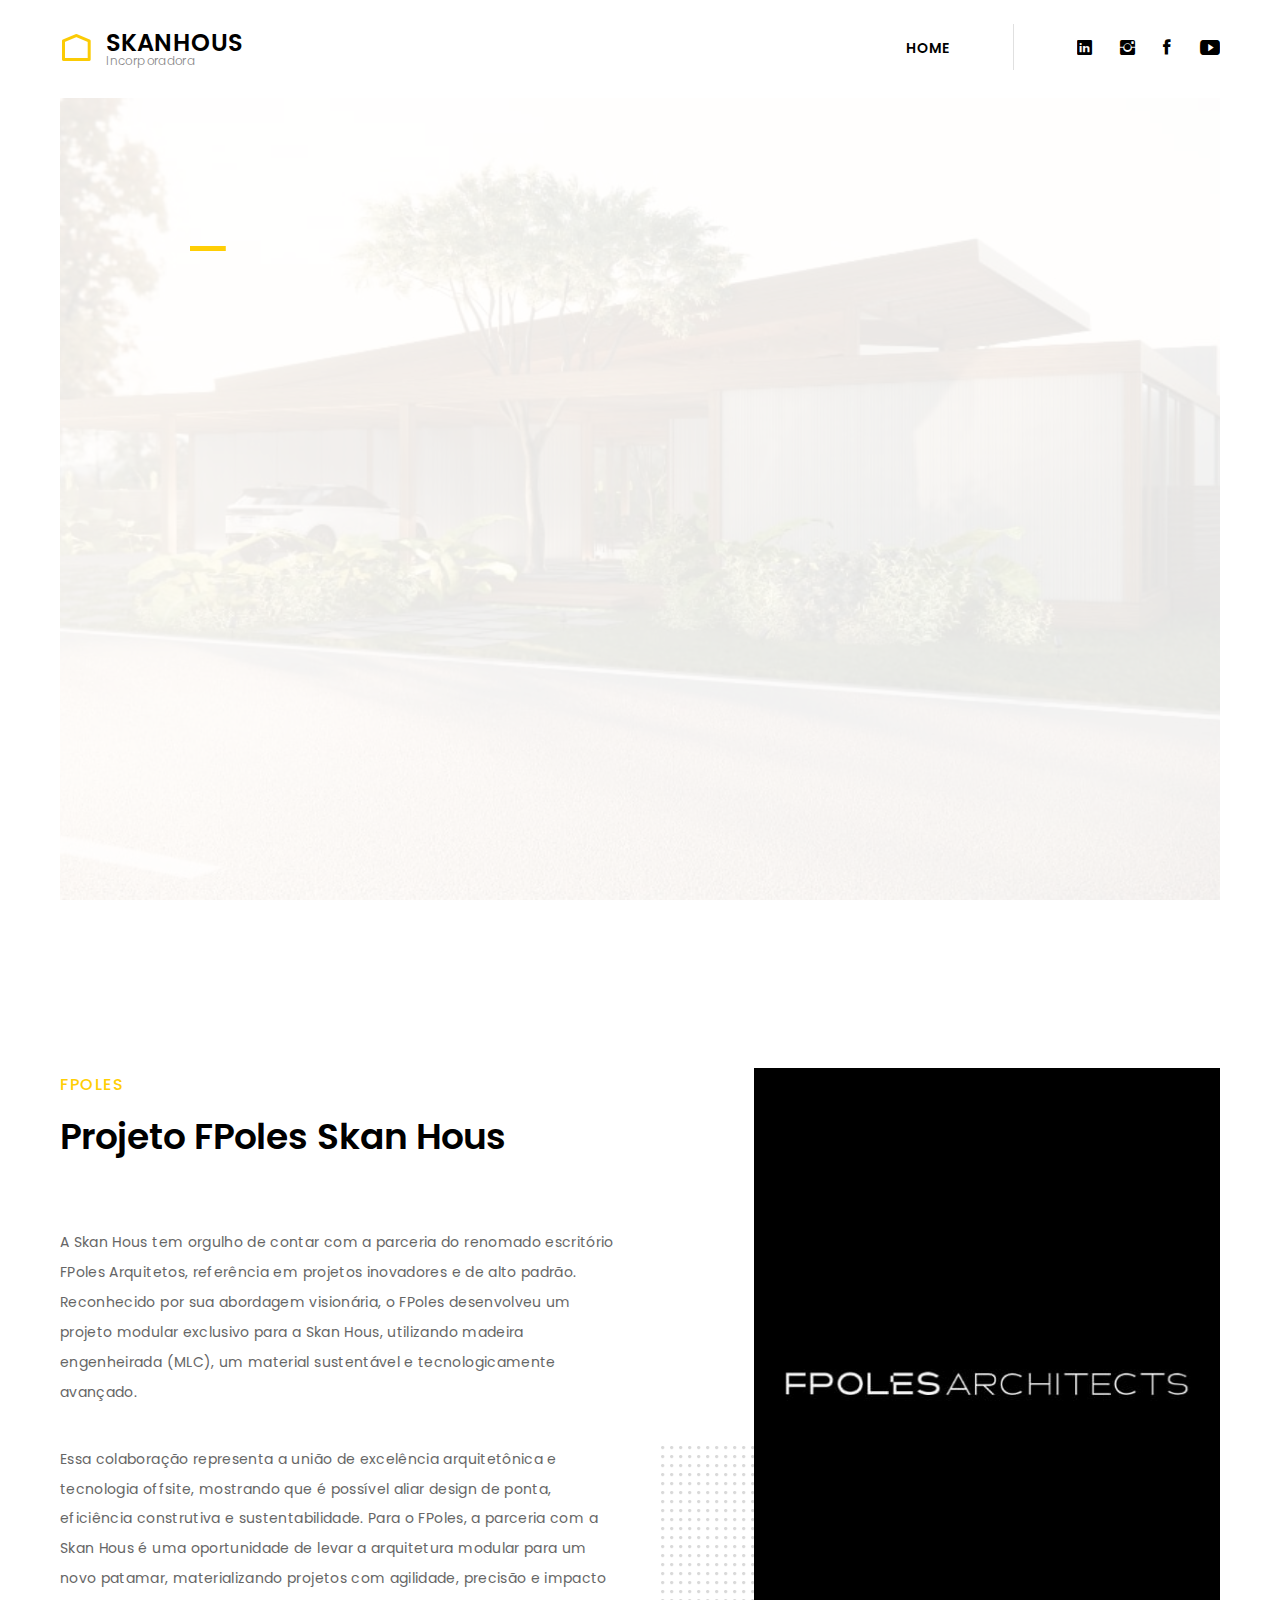
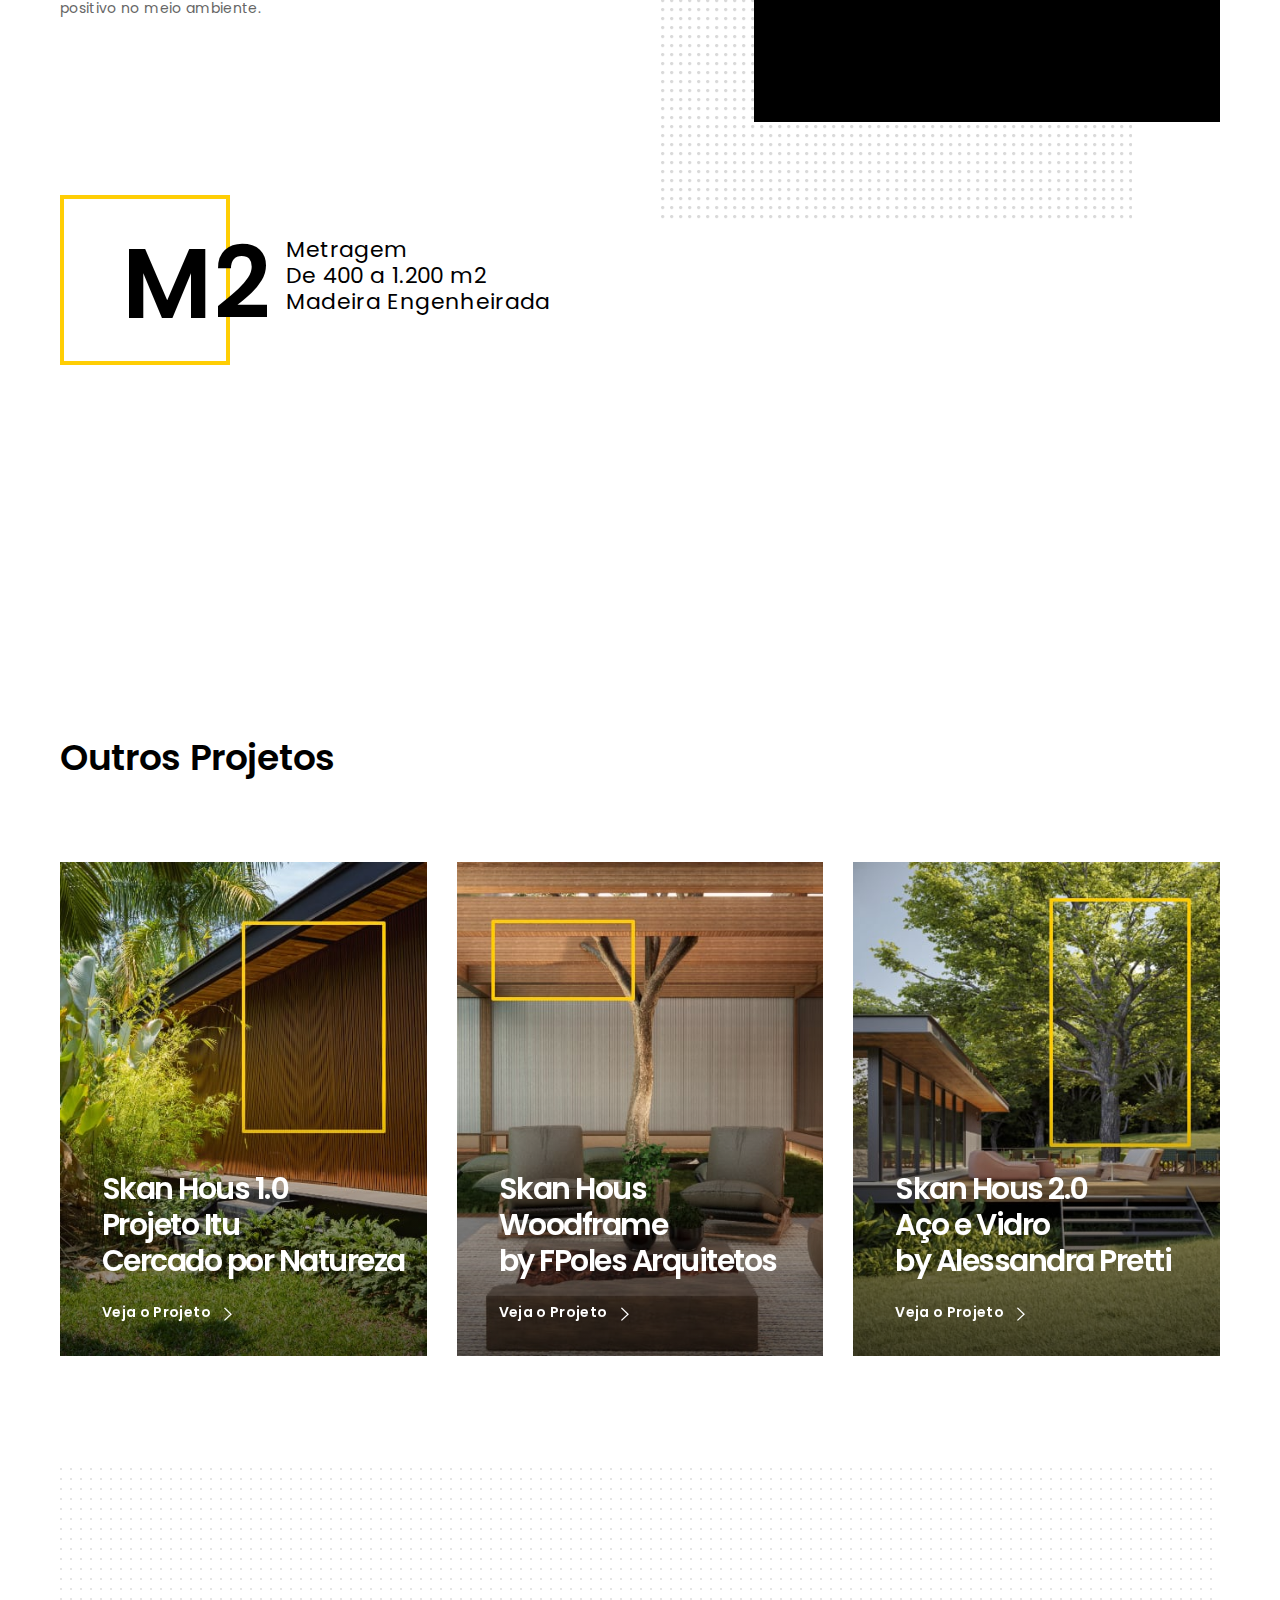
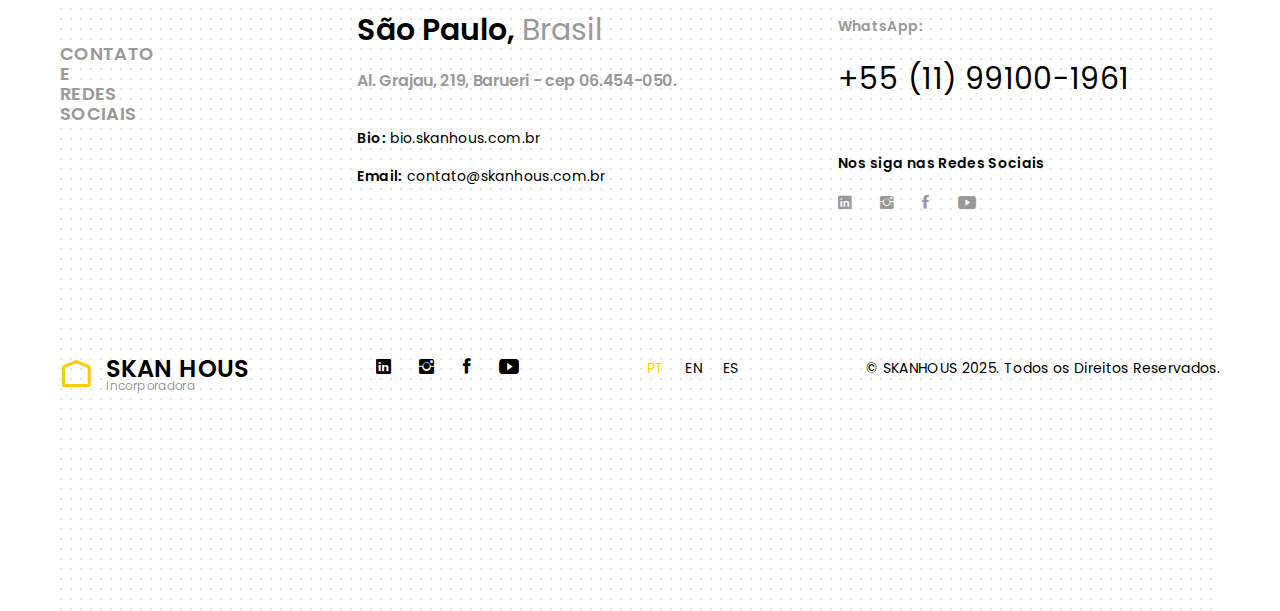
==== fpoles.html @ f3b1e641 "Update fpoles.html" ====
<!DOCTYPE HTML>
<html lang="en">
<head>

<!-- Google Tag Manager -->
<script>(function(w,d,s,l,i){w[l]=w[l]||[];w[l].push({'gtm.start':
new Date().getTime(),event:'gtm.js'});var f=d.getElementsByTagName(s)[0],
j=d.createElement(s),dl=l!='dataLayer'?'&l='+l:'';j.async=true;j.src=
'https://www.googletagmanager.com/gtm.js?id='+i+dl;f.parentNode.insertBefore(j,f);
})(window,document,'script','dataLayƒer','GTM-W44WM8T4');</script>
<!-- End Google Tag Manager -->
  
  <meta charset="utf-8">
  <meta name="viewport" content="width=device-width, initial-scale=1">
  <meta name="description" content="Skan Hous Incorporadora">
  <meta name="author" content="Paul">

  <!-- Favicons -->
  <link rel="shortcut icon" href="favicon.png">
  <link rel="apple-touch-icon" href="apple-touch-icon.png">
  <link rel="apple-touch-icon" sizes="72x72" href="apple-touch-icon-72x72.png">
  <link rel="apple-touch-icon" sizes="114x114" href="apple-touch-icon-114x114.png">

  <title>Skan Hous Incorporadora</title> 

  <!-- Fonts -->
  <link href="https://fonts.googleapis.com/css?family=Poppins:300,400,500,600,700" rel="stylesheet">

  <!-- Styles -->
  <link href="css/style.css" rel="stylesheet" media="screen">
</head>
<body>

  <!-- Google Tag Manager (noscript) -->
<noscript><iframe src="https://www.googletagmanager.com/ns.html?id=GTM-W44WM8T4"
height="0" width="0" style="display:none;visibility:hidden"></iframe></noscript>
<!-- End Google Tag Manager (noscript) -->

  <!-- Loader -->
  <div class="loader">
    <div class="spinner">
      <div class="double-bounce1"></div>
      <div class="double-bounce2"></div>
    </div>
  </div>

  <div class="wrapper boxed">

    <!-- Content CLick Capture-->
    <div class="click-capture"></div>

    <!-- Sidebar Menu-->
    <div class="menu"> 
      <span class="close-menu icon-cross right-boxed"></span>
      <div class="menu-lang right-boxed">
        <a href="" class="active">Pt</a>
        <a href="">En</a>
        <a href="">Es</a>
      </div>
      <nav class="nav mobile-menu">
        <ul class="menu-list right-boxed">
          <li>
            <a  href="https://skanhous.com.br/">Home</a>
          </li>
        </ul>
      </nav>
      <div class="menu-footer right-boxed">
        <div class="social-list">
        <a href="https://www.linkedin.com/company/skan-hous/" class="icon ion-social-linkedin"></a>
        <a href="https://www.instagram.com/skanhous" class="icon ion-social-instagram"></a>
        <a href="https://www.facebook.com/skanhous" class="icon ion-social-facebook"></a>
        <a href="https://www.youtube.com/@skanhous" class="icon ion-social-youtube"></a>
        </div>
        <div class="copy">© Skan Hous 2025. Todos os Direitos Reservados<br> Criado por Skan Hous</div>
      </div>
    </div>

    <!-- Navbar -->
    <header class="navbar boxed js-navbar">
      
      <!-- Brand -->
      <a class="brand" href="#">
        <img alt="" src="images/brand.png">
        <div class="brand-info">
          <div class="brand-name">SKANHOUS</div>
          <div class="brand-text">Incorporadora</div>
        </div>
      </a>

      <!-- Phone -->
      <address class="navbar-address visible-md visible-xl">
        WhatsApp: <a href="https://wa.me/5511991001961" class="text-dark" target="_blank">(11) 99100-1961</a>
      </address>

      <!-- Button -->
      <button type="button" class="navbar-toggle hidden-lg" data-toggle="collapse" data-target="#navbar-collapse" aria-expanded="false">
        <span class="icon-bar"></span>
        <span class="icon-bar"></span>
        <span class="icon-bar"></span>
      </button>

      <!-- Social -->
      <div class="social-list hidden-xs">
        <a href="https://www.linkedin.com/company/skan-hous/" class="icon ion-social-linkedin"></a>
        <a href="https://www.instagram.com/skanhous" class="icon ion-social-instagram"></a>
        <a href="https://www.facebook.com/skanhous" class="icon ion-social-facebook"></a>
        <a href="https://www.youtube.com/@skanhous" class="icon ion-social-youtube"></a>
      </div>

      <!-- Spacer -->
      <div class="navbar-spacer pull-right visible-lg"></div>

      <!-- Navigation -->
      <nav class="nav navigation visible-lg">
        <ul>
          <li>
            <a  href="https://skanhous.com.br/">Home</a>
          </li>
        </ul>
      </nav>
      
    </header>
    
    <!-- Main Jumbotron -->
    <main id="main" class="jumbotron">

      <!-- Start revolution slider -->
      <div class="rev_slider_wrapper">
        <div id="rev_slider" class="rev_slider tp-overflow-hidden fullscreenbanner">
          <ul>

            <!-- Slide 1 -->
            <li data-transition="fade" data-slotamount="7" data-masterspeed="800" data-fsmasterspeed="800">

              <!-- Main image-->
              <img src="images/projects/2.1-960x540.jpg" data-bgparallax="5"  alt="" data-bgposition="center 0" data-bgfit="cover" data-bgrepeat="no-repeat" class="rev-slidebg">

              <!-- Layer 1 -->
              <div class="tp-caption tp-shape tp-shapewrapper  tp-resizeme" 
                data-x="['left']" data-hoffset="['100']" 
                data-y="['middle','middle','middle','middle']" data-voffset="['-250']" 
                data-width="270"
                data-height="5"
                data-whitespace="nowrap"
                data-type="shape" 
                data-responsive_offset="on" 
                data-frames='[{"from":"x:[-100%];z:0;rX:0deg;rY:0;rZ:0;sX:1;sY:1;skX:0;skY:0;","mask":"x:0px;y:0px;","speed":1000,"to":"o:1;","delay":0,"ease":"Power3.easeInOut"},{"delay":"wait","speed":300,"to":"opacity:0;","ease":"nothing"}]'
                data-textAlign="['left','left','left','left']"
                data-paddingtop="[0,0,0,0]"
                data-paddingright="[0,0,0,0]"
                data-paddingbottom="[0,0,0,0]"
                data-paddingleft="[0,0,0,0]"
                style="background-color:#ffce04;"> </div>

              <!-- Layer 2 -->
              <div class="tp-caption tp-shape tp-shapewrapper  tp-resizeme" 
                data-x="['left']" data-hoffset="['370']" 
                data-y="['middle','middle','middle','middle']" data-voffset="['19']" 
                data-width="5"
                data-height="544"
                data-whitespace="nowrap"
                data-type="shape" 
                data-responsive_offset="on" 
                data-frames='[{"from":"y:[-100%];z:0;rX:0deg;rY:0;rZ:0;sX:1;sY:1;skX:0;skY:0;","mask":"x:0px;y:0px;","speed":1000,"to":"o:1;","delay":600,"ease":"Power3.easeInOut"},{"delay":"wait","speed":300,"to":"opacity:0;","ease":"nothing"}]'
                data-textAlign="['left','left','left','left']"
                data-paddingtop="[0,0,0,0]"
                data-paddingright="[0,0,0,0]"
                data-paddingbottom="[0,0,0,0]"
                data-paddingleft="[0,0,0,0]"
                style="background-color:#ffce04;"> </div>


              <!-- Layer 3 -->
              <div class="tp-caption tp-shape tp-shapewrapper  tp-resizeme" 
                data-x="['left']" data-hoffset="['100']" 
                data-y="['middle','middle','middle','middle']" data-voffset="['289']" 
                data-width="270"
                data-height="5"
                data-whitespace="nowrap"
                data-type="shape" 
                data-responsive_offset="on" 
                data-frames='[{"from":"x:[100%];z:0;rX:0deg;rY:0;rZ:0;sX:1;sY:1;skX:0;skY:0;","mask":"x:0px;y:0px;","speed":1000,"to":"o:1;","delay":1200,"ease":"Power3.easeInOut"},{"delay":"wait","speed":300,"to":"opacity:0;","ease":"nothing"}]'
                data-textAlign="['left','left','left','left']"
                data-paddingtop="[0,0,0,0]"
                data-paddingright="[0,0,0,0]"
                data-paddingbottom="[0,0,0,0]"
                data-paddingleft="[0,0,0,0]"

                style="background-color:#ffce04;"> </div>


              <!-- Layer 4 -->
              <div class="tp-caption tp-shape tp-shapewrapper  tp-resizeme" 
                data-x="['left']" data-hoffset="['100']" 
                data-y="['middle','middle','middle','middle']" data-voffset="['19']" 
                data-width="5"
                data-height="544"
                data-whitespace="nowrap"
                data-type="shape" 
                data-responsive_offset="on" 
                data-frames='[{"from":"y:[100%];z:0;rX:0deg;rY:0;rZ:0;sX:1;sY:1;skX:0;skY:0;","mask":"x:0px;y:0px;","speed":1000,"to":"o:1;","delay":1800,"ease":"Power3.easeInOut"},{"delay":"wait","speed":300,"to":"opacity:0;","ease":"nothing"}]'
                data-textAlign="['left','left','left','left']"
                data-paddingtop="[0,0,0,0]"
                data-paddingright="[0,0,0,0]"
                data-paddingbottom="[0,0,0,0]"
                data-paddingleft="[0,0,0,0]"
                style="background-color:#ffce04;"> </div>

              <!-- Layer 5 -->
              <div class="slider-title tp-caption tp-resizeme" 
                data-x="['left']" data-hoffset="['156']"  
                data-y="['middle','middle','middle','middle']" data-voffset="['-30']"
                data-textAlign="['left']"
                data-fontsize="['72', '63','57','50']"
                data-lineheight="['72','68', '62','54']"
                data-height="none"
                data-whitespace="nowrap"
                data-transform_idle="o:1;"
                data-transform_in="x:[-155%];z:0;rX:0deg;rY:0deg;rZ:0deg;sX:1;sY:1;skX:0;skY:0;s:2000;e:Power2.easeInOut;" 
                data-transform_out="y:[100%];s:1000;e:Power2.easeInOut;s:1000;e:Power2.easeInOut;" 
                data-mask_in="x:50px;y:0px;s:inherit;e:inherit;" 
                data-mask_out="x:inherit;y:inherit;s:inherit;e:inherit;" 
                data-start="500" 
                data-splitin="chars" 
                data-splitout="none" 
                data-responsive_offset="on" 
                data-elementdelay="0.05" style="font-weight:600; letter-spacing:-0.05em;">Skan Hous<br> Woodframe<br> by FPoles
              </div>

              <!-- Layer 6 -->
              <div class="slider-title tp-caption" 
                data-x="['left']" data-hoffset="['156']"  
                data-y="['middle','middle','middle','middle']" data-voffset="['-170']"
                data-textAlign="['left']"
                data-fontsize="['18']"
                data-lineheight="['20']"
                data-height="none"
                data-whitespace="nowrap"
                data-transform_idle="o:1;"
                data-transform_in="x:[155%];z:0;rX:0deg;rY:0deg;rZ:0deg;sX:1;sY:1;skX:0;skY:0;s:2000;e:Power2.easeInOut;" 
                data-transform_out="y:[100%];s:1000;e:Power2.easeInOut;s:1000;e:Power2.easeInOut;" 
                data-mask_in="x:50px;y:0px;s:inherit;e:inherit;" 
                data-mask_out="x:inherit;y:inherit;s:inherit;e:inherit;" 
                data-start="1000" 
                data-splitin="chars" 
                data-splitout="none" 
                data-responsive_offset="on" 
                data-elementdelay="0.05" style="font-weight:600; letter-spacing:0.1em; text-transform:uppercase;">Woodframe
              </div>

              <!-- Layer 7 -->
              <div class="slider-title tp-caption" 
                data-x="['left']" data-hoffset="['156']"  
                data-y="['middle','middle','middle','middle']" data-voffset="['230']"
                data-textAlign="['left']"
                data-fontsize="['18']"
                data-lineheight="['20']"
                data-height="none"
                data-whitespace="nowrap"
                data-transform_idle="o:1;"
                data-transform_in="x:[-105%];z:0;rX:0deg;rY:0deg;rZ:0deg;sX:1;sY:1;skX:0;skY:0;s:2000;e:Power2.easeInOut;" 
                data-transform_out="y:[100%];s:1000;e:Power2.easeInOut;s:1000;e:Power2.easeInOut;" 
                data-mask_in="x:50px;y:0px;s:inherit;e:inherit;" 
                data-mask_out="x:inherit;y:inherit;s:inherit;e:inherit;" 
                data-start="1500" 
                data-splitin="none" 
                data-splitout="none" 
                data-responsive_offset="on" 
                data-elementdelay="0.05" style="font-weight:600;">
              </div>
            </li>

            <!-- Slide 2 -->
            <li data-transition="fade" data-slotamount="7" data-masterspeed="90" data-fsmasterspeed="90">

              <!-- Main image-->
              <img src="images/projects/2.2-960x540.jpg"  data-bgparallax="5" alt="" data-bgposition="center 0" data-bgfit="cover" data-bgrepeat="no-repeat" class="rev-slidebg">

            <!-- Slide 3 -->
            <li data-transition="fade" data-slotamount="7" data-masterspeed="90" data-fsmasterspeed="90">

              <!-- Main image-->
              <img src="images/projects/2.3-960x540.jpg"  data-bgparallax="5" alt="" data-bgposition="center 0" data-bgfit="cover" data-bgrepeat="no-repeat" class="rev-slidebg">

            <!-- Slide 4 -->
            <li data-transition="fade" data-slotamount="7" data-masterspeed="90" data-fsmasterspeed="90">

              <!-- Main image-->
              <img src="images/projects/2.4-960x540.jpg"  data-bgparallax="5" alt="" data-bgposition="center 0" data-bgfit="cover" data-bgrepeat="no-repeat" class="rev-slidebg">

            <!-- Slide 5 -->
            <li data-transition="fade" data-slotamount="7" data-masterspeed="90" data-fsmasterspeed="90">

              <!-- Main image-->
              <img src="images/projects/2.5-960x540.jpg"  data-bgparallax="5" alt="" data-bgposition="center 0" data-bgfit="cover" data-bgrepeat="no-repeat" class="rev-slidebg">

            <!-- Slide 6 -->
            <li data-transition="fade" data-slotamount="7" data-masterspeed="90" data-fsmasterspeed="90">

              <!-- Main image-->
              <img src="images/projects/2.6-960x540.jpg"  data-bgparallax="5" alt="" data-bgposition="center 0" data-bgfit="cover" data-bgrepeat="no-repeat" class="rev-slidebg">
              
            </li>
          </ul>
        </div>
      </div>
    </main>

    <div class="content">   

      <!-- Section About -->
      <section id="about" class="section section-about">
        <div class="container">
          <div class="row">
            <div class="col-md-6">
              <strong class="section-subtitle">FPOLES</strong>
              <h2 class="section-title section-about-title">Projeto FPoles Skan Hous</h2>
              <p>A Skan Hous tem orgulho de contar com a parceria do renomado escritório FPoles Arquitetos, referência em projetos inovadores e de alto padrão. Reconhecido por sua abordagem visionária, o FPoles desenvolveu um projeto modular exclusivo para a Skan Hous, utilizando madeira engenheirada (MLC), um material sustentável e tecnologicamente avançado.</p>
               <p>Essa colaboração representa a união de excelência arquitetônica e tecnologia offsite, mostrando que é possível aliar design de ponta, eficiência construtiva e sustentabilidade. Para o FPoles, a parceria com a Skan Hous é uma oportunidade de levar a arquitetura modular para um novo patamar, materializando projetos com agilidade, precisão e impacto positivo no meio ambiente.</p>
              <div class="experience-box">
                <div class="experience-border"></div>
                <div class="experience-content">
                  <div class="experience-number">M2</div>
                  <div class="experience-info">Metragem<br>De 400 a 1.200 m2<br>Madeira Engenheirada</div>
                </div>
              </div>
            </div>
            <div class="col-md-5 col-md-offset-1">
              <div class="dots-image">
                <img alt="" class="about-img img-responsive" src="images/1.2-470x660.jpg">
                <div class="dots"></div>
              </div>
            </div>
          </div>
        </div>
      </section>

     <!-- Section Projects -->
      <section id="projects" class="section-projects section">
        <div class="container">
          <div class="row">
            <div class="col-lg-5">
               <h2 class="section-title">Outros Projetos</h2>
            </div>        
          </div>
        </div>
        <div class="project-carousel owl-carousel">

          <!-- Project Carousel Item 1 -->
          <a href="#project1" class="project-item item-shadow popup-with-zoom-anim building">
            <img alt="" class="img-responsive" src="images/projects/1-426x574.jpg">
            <div class="project-hover">
              <div class="project-hover-content">
                <h3 class="project-title">Skan Hous 1.0<br>Projeto Itu<br>Cercado por Natureza</h3>
                <p class="project-description">A Skan Hous Itu é o nosso modelo 1.0. Este projeto possui 350 m2 de alto padrão localizada em Itu no interior de São Paulo, foi constuida em um lote de 20.000 m2 cercada por uma natureza abundante. </p>
              </div>
            </div>
            <span class="link-arrow">Veja o Projeto <i class="icon ion-ios-arrow-right"></i></span>
          </a>
          
          <!-- Project Carousel Item 2 -->
          <a href="#project2" class="project-item item-shadow popup-with-zoom-anim building">
            <img alt="" class="img-responsive" src="images/projects/2-426x574.jpg">
            <div class="project-hover">
              <div class="project-hover-content">
                <h3 class="project-title">Skan Hous <br>Woodframe<br>by FPoles Arquitetos</h3>
                <p class="project-description">Criada pelo conceituado escritório FPoles e sua equipe com Madeira Engenheirada.</p>
              </div>
            </div>
            <span class="link-arrow">Veja o Projeto <i class="icon ion-ios-arrow-right"></i></span>
          </a>
          
          <!-- Project Carousel Item 3 -->
          <a href="#project3" class="project-item item-shadow popup-with-zoom-anim building">
            <img alt="" class="img-responsive" src="images/projects/3-426x574.jpg">
            <div class="project-hover">
              <div class="project-hover-content">
                <h3 class="project-title">Skan Hous 2.0 <br>Aço e Vidro <br>by Alessandra Pretti</h3>
                <p class="project-description">Após o sucesso da versão 1.0, o escritório Elevare da arquiteta Alessandra Pretti desenvolveu a versão 2.0. Os espaços foram otimizados e o Módulo Quartos ganhou espaços para deixar a família e seus convidados a vontade. </p>
              </div>
            </div>
            <span class="link-arrow">Veja o Projeto <i class="icon ion-ios-arrow-right"></i></span>
          </a>
        </div>
      </section>

      <!-- Section Contacts -->
      <section id="contacts">

        <div class="section bg-dots">
          <section>
            <div class="container">
              <div class="row">
                <div class="col-md-3">
                  <div class="section-info">
                    <div class="title-hr wow fadeInLeft"></div>
                    <div class="info-title">Contato e Redes Sociais</div>
                  </div>
                </div>
                <div class="col-md-9">
                  <div class="row-contact row">
                    <div class="col-contact col-lg-6">
                      <h3 class="contact-title contact-top">São Paulo, <span>Brasil</span></h3>
                      <p class="contact-address text-muted"><strong>Al. Grajau, 219, Barueri - cep 06.454-050.</strong></p>
<p class="contact-row">
  <strong class="text-dark">Bio:</strong> 
  <a href="https://bio.skanhous.com.br" style="color:black; text-decoration:none;" onmouseover="this.style.color='#ffc304';" onmouseout="this.style.color='black';">
    bio.skanhous.com.br
  </a>
</p>

<p class="contact-row">
  <strong class="text-dark">Email:</strong> 
  <a href="mailto:contato@skanhous.com.br" style="color:black; text-decoration:none;" onmouseover="this.style.color='#ffc304';" onmouseout="this.style.color='black';">
    contato@skanhous.com.br
  </a>
</p>

                    </div>
                    <div class="col-contact col-lg-6">
                      <p class="contact-top"><strong class="text-muted">WhatsApp:</strong></p>
                      <p class="phone-lg text-dark">
                        <a href="https://wa.me/5511991001961" class="text-dark" target="_blank">+55 (11) 99100-1961</a>
                      </p>   
                      <div class="text-muted"><strong class="text-dark">Nos siga nas Redes Sociais</strong><br>
                        <div class="contact-social social-list">
                        <a href="https://www.linkedin.com/company/skan-hous/" class="icon ion-social-linkedin"></a>
                        <a href="https://www.instagram.com/skanhous" class="icon ion-social-instagram"></a>
                        <a href="https://www.facebook.com/skanhous" class="icon ion-social-facebook"></a>
                        <a href="https://www.youtube.com/@skanhous" class="icon ion-social-youtube"></a>
                        </div>
                      </div>
                    </div>
                  </div>
                </div>
              </div>
            </div>
          </section>

    <!-- Footer -->
    <footer id="footer" class="footer section"> 
      <div class="footer-flex">
        <div class="flex-item">
          <a class="brand pull-left" href="#">
            <img alt="" src="images/brand.png">
            <div class="brand-info">
              <div class="brand-name">SKAN HOUS</div>
              <div class="brand-text">Incorporadora</div>
            </div>
          </a>
        </div>
        <div class="flex-item">
          <div class="social-list pull-sm-right">
        <a href="https://www.linkedin.com/company/skan-hous/" class="icon ion-social-linkedin"></a>
        <a href="https://www.instagram.com/skanhous" class="icon ion-social-instagram"></a>
        <a href="https://www.facebook.com/skanhous" class="icon ion-social-facebook"></a>
        <a href="https://www.youtube.com/@skanhous" class="icon ion-social-youtube"></a>
          </div>
        </div>
        <div class="flex-item">
          <ul class="lang-list">
            <li class="active"><a href="">PT</a></li>
            <li><a href="">EN</a></li>
            <li><a href="">ES</a></li>
          </ul> 
        </div>
        <div class="flex-item">
          <div class="inline-block pull-sm-right">© SKANHOUS 2025. Todos os Direitos Reservados.</div>
        </div>
      </div>
    </footer>
  </div>

  <!-- jQuery -->
  <script src="js/jquery.min.js"></script>
  <script src="js/bootstrap.min.js"></script>
  <script src="js/smoothscroll.js"></script>
  <script src="js/jquery.validate.min.js"></script>
  <script src="js/wow.min.js"></script>
  <script src="js/jquery.magnific-popup.min.js"></script>
  <script src="js/owl.carousel.min.js"></script>
  <script src="http://maps.google.com/maps/api/js?key=AIzaSyCwVuYiM-83l2IdjpT9uC0lg4jBm8-w4j8"></script> 
  <script src="js/gmap.js"></script>

  <!-- Slider revolution -->
  <script src="js/rev-slider/jquery.themepunch.tools.min.js"></script>
  <script src="js/rev-slider/jquery.themepunch.revolution.min.js"></script>

  <!-- Slider revolution 5x Extensions   -->
  <script src="js/rev-slider/revolution.extension.actions.min.js"></script>
  <script src="js/rev-slider/revolution.extension.carousel.min.js"></script>
  <script src="js/rev-slider/revolution.extension.kenburn.min.js"></script>
  <script src="js/rev-slider/revolution.extension.layeranimation.min.js"></script>
  <script src="js/rev-slider/revolution.extension.migration.min.js"></script>
  <script src="js/rev-slider/revolution.extension.navigation.min.js"></script>
  <script src="js/rev-slider/revolution.extension.parallax.min.js"></script>
  <script src="js/rev-slider/revolution.extension.slideanims.min.js"></script>
  <script src="js/rev-slider/revolution.extension.video.min.js"></script>

  <!-- Scripts -->
  <script src="js/rev-slider-init.js"></script>
  <script src="js/scripts.js"></script> 
</body>
</html>
---- css/style.css ----
/* ------------------------------------------------------------------------------

  Template Name: Bauhaus
  Description: Bauhaus - OnePage Architecture & Interior HTML Template
  Author: Murren
  Version: 1.0
  
  1.  Global

      1.1 General
      1.2 Typography
      1.3 Fields
      1.4 Buttons
      1.5 Icons
      1.6 Loader
      1.7 Helpers

  2.  Navbar 

      2.1 Navbar elements
      2.2 Navbar affix
      2.3 Sidebar Menu
      
  3.  Homepage

      3.1 Jumbotron
      3.2 Slider
      3.3 Section About
      3.4 Section Projects

          3.4.1 Projects Carousel

      3.5 Section Clients
      3.6 Section Partners
      3.7 Section Team
      3.8 Section Contacts
      3.9 Footer

  4.  Homepage v2

      4.1 Navbar
      4.2 Sections
      4.3 Section About
      4.4 Section Projects
      4.5 Section Partners
      4.6 Section Testimonials 
      4.7 Section Contacts

  5. Responsive styles

      5.1 Min width: 768px
      5.2 Min width 992px
      5.3 Min width 1200px 
      5.4 Min width 1550px 
      5.5 Min height 500px
      5.6 Min height 600px
      5.7 Min height 700px


      
/*-------------------------------------------------------------------------------
 1. Global
-------------------------------------------------------------------------------*/



/* 1.1 General */



@import url('bootstrap.css');
@import url('ionicons.min.css');
@import url('linearicons.css');
@import url('animate.css');
@import url('magnific-popup.css');
@import url('jquery.pagepiling.css');
@import url('owl.carousel.css');
@import url('settings.css');
@import url('layers.css');
@import url('navigation.css');


html{
  font-size: 12px;
  -webkit-font-smoothing: antialiased;
}

body{
  font-family: 'Poppins', sans-serif;
  font-size: 1rem;
  font-weight: 400;
  letter-spacing: 0.025em;
  line-height: 2.1428;
  color: #666666;
  -webkit-overflow-scrolling:touch;
}

.body-fullpage{
  overflow: hidden;
}


::-webkit-scrollbar{
  width: 6px;
  height: 6px;
}

::-webkit-scrollbar-thumb {
  cursor: pointer;
  background: #FFCE04;
  border-radius: 10px;
}

::selection{
  background-color:#FFCE04;
  color:#fff;
}

-webkit-::selection{
    background-color:#FFCE04;
    color:#fff;
}

::-moz-selection{
    background-color:#FFCE04;
    color:#fff;
}



/* 1.2 Typography */


h1,
.h1{ 
  font-size: 3.428rem;
  line-height: 1.2;
  font-weight: 600;
  color: #000;
  letter-spacing: -0.025em;
  margin:0.5em 0;
}

h2,
.h2{ 
  font-weight: 600;
  font-size: 2.571rem;
  line-height: 1.166;
  color: #000;
  letter-spacing: 0;
  margin:2.6rem 0;
}

h3,
.h3{
  font-weight: 600;
  font-size: 2.142rem;
  line-height: 1.2;
  letter-spacing: -0.05em;
  color: #000;
  margin:2.6rem 0;
}

h4,
.h4{
  font-weight: 600;
  font-size: 1.714rem;
  line-height: 1.25;
  letter-spacing: 0.025em;
  color: #000;
  margin:2.6rem 0;
}

h5,
.h5{
  font-weight: 600;
  font-size: 1.571rem;
  line-height: 1.1;
  letter-spacing:0;
  color: #000;
  margin:2.6rem 0;
}

h6,
.h6{
  font-weight: 600;
  font-size: 1.285rem;
  line-height: 1.3333;
  letter-spacing:0;
  color: #000;
  margin:2.6rem 0;
}

h1 a,
.h1 a,
h2 a,
.h2 a,
h3 a,
.h3 a,
h4 a,
.h4 a,
h5 a,
.h5 a,
h6 a,
.h6 a{
  color:inherit;
}

h1 a:hover,
.h1 a:hover,
h2 a:hover,
.h2 a:hover,
h3 a:hover,
.h3 a:hover,
h4 a:hover,
.h4 a:hover,
h5 a:hover,
.h5 a:hover,
h6 a:hover,
.h6 a:hover{
  text-decoration: none;
}


strong{
  font-weight: 600;
}

p,
blockquote{
  margin-bottom: 2.6rem;
}

a {
  color:#FFCE04;
  -webkit-transition: color .3s ease-out;
       -o-transition: color .3s ease-out;
          transition: color .3s ease-out;
}

a:hover,
a:focus {
  color:#FFCE04;
  outline: none;
}


a:focus{
  text-decoration: none;
}


/* 1.3 Fields */



input[type='text'],
input[type='address'],
input[type='url'],
input[type='password'],
input[type='email'],
input[type="search"],
input[type="tel"],
textarea{
  display: inline-block;
  width:100%;
  font-size: 1rem;
  border-radius: 0.75em;
  color: #3d3d3d;
  background-color:#fff;
  border:0;
  border: 1px solid #d1d1d1;
  border-radius: 0;
  padding:0.2rem 1rem 0;
  height:3.6em;
  -webkit-box-shadow:none;
          box-shadow:none;
      -webkit-appearance: none;
  -webkit-transition: all .15s;
       -o-transition: all .15s;
          transition: all .15s;
}

textarea{
  padding-top: 0.8rem;
  height: 15rem;
  resize:none;
  -webkit-transition: all .3s;
       -o-transition: all .3s;
          transition: all .3s;
}

input[type='text']:focus,
input[type='address']:focus,
input[type='url']:focus,
input[type='password']:focus,
input[type='email']:focus,
input[type="search"]:focus,
input[type="tel"]:focus,
textarea:focus{
  border-color: #FFCE04;
  outline: 0;
}

input.input-gray,
textarea.input-gray{
  background: #f6f6f6;
}


input.input-gray:focus,
textarea.input-gray:focus{
  background: #fff;
}

input::-moz-placeholder {
  color: #999999;
  opacity: 1;
}

input:-ms-input-placeholder {
  color: #999;
}

input::-webkit-input-placeholder {
  color: #999;
}

textarea::-moz-placeholder{
  color: #999;
  opacity: 1;
}

textarea:-ms-input-placeholder {
  color: #999;
}

textarea::-webkit-input-placeholder {
  color: #999;
}

.form-group{
  margin-bottom: 30px;
}

input.error{
  border-color: #FFCE04;
}

.mc-label,
label.error{
  font-size: 0.93em;
  font-weight: 400;
  margin: 0.7em 0 0 0;
  color: #747474;
}



/* 1.4 Buttons */



.btn{
  color:#fff;
  letter-spacing: 0.025em;
  font-size: 1rem;
  display: inline-block;
  border:0;
  border-radius: 0;
  padding: 1.1em 2.28em 1em;
  background-color: #000;
  text-decoration: none;
  -webkit-transition: all .3s ease-out!important;
          transition: all .3s ease-out!important;
}

.btn:hover,
.btn:focus{
  background-color:#FFCE04;
  color: #fff;
  -webkit-box-shadow:none;
  box-shadow: none;
  outline: none!important;
}

.btn-upper{
  font-weight: 600;
  text-transform: uppercase;
}

.btn-yellow{
  background: #FFCE04;
  color: #000;
}

.btn-yellow:hover,
.btn-yellow:focus{
  background: #000;
}



/* 1.5 Icons */



.icon{
  display: inline-block;
  font-size: 4.2rem;
}

.link-arrow{
  display: inline-block;
  color: #000;
  line-height: 1!important;
  font-weight: 600;
}

.link-arrow .icon{
  position: relative;
  top:0.1rem;
  margin-left: 0.7rem;
  font-size: 2.1em;
  vertical-align: middle;
  -webkit-transition: transform 0.3s;
  -o-transition: transform 0.3s;
  transition: transform 0.3s;
}

.link-arrow .ion-ios-arrow-right{
  font-size: 1.5em;
}

.link-arrow:hover{
  color: #FFCE04;
  text-decoration:none;
}

.link-arrow:hover .icon{
  -webkit-transform: translateX(0.5rem);
  -o-transform: translateX(0.5rem);
  transform: translateX(0.5rem);
}



/* 1.6 loader */



.loader{
  position: fixed;
  overflow: hidden;
  z-index: 100;
  left: 0;
  top: 0;
  width: 100%;
  height: 100%;
  background:#fff;
  color:#4b4b4b;
  text-align: center;
}

.spinner {
  position: absolute;
  top: 50%;
  left: 50%;
  width: 50px;
  height: 50px;
  -webkit-transform: translate(-50%, -50%);
  -moz-transform: translate(-50%, -50%);
  -ms-transform: translate(-50%, -50%);
  -o-transform: translate(-50%, -50%);
  transform: translate(-50%, -50%);
}

.double-bounce1, .double-bounce2 {
  width: 100%;
  height: 100%;
  border-radius: 50%;
  background-color: #FFCE04;
  opacity: 0.6;
  position: absolute;
  top: 0;
  left: 0;
  -webkit-animation: sk-bounce 2.0s infinite ease-in-out;
  animation: sk-bounce 2.0s infinite ease-in-out;
}

.double-bounce2 {
  -webkit-animation-delay: -1.0s;
  animation-delay: -1.0s;
}

@-webkit-keyframes sk-bounce {
  0%, 100% { -webkit-transform: scale(0.0) }
  50% { -webkit-transform: scale(1.0) }
}

@keyframes sk-bounce {
  0%, 100% { 
    transform: scale(0.0);
    -webkit-transform: scale(0.0);
  } 50% { 
    transform: scale(1.0);
    -webkit-transform: scale(1.0);
  }
}



/* 1.7 Helpers */



.text-dark{
  color: #000;
}

.text-muted{
  color: #999;
}

.text-white{
  color: #fff;
}

.text-primary{
  color: #FFCE04;
}

.pt-0{
  padding-top: 0!important;
}

.pb-0{
  padding-bottom:0!important;
}

.rel-1{
  position: relative;
  z-index: 1;
}

.overflow-hidden{
  overflow: hidden;
}

.visible-xl{
  display: none;
}



/*-------------------------------------------------------------------------------
  2. Navbar
-------------------------------------------------------------------------------*/



.navbar{ 
  position: absolute;
  z-index: 10;
  left:0;
  top:0;
  width:100%;
  padding-top: 2.7rem;
  height: 7rem;
  margin:0;
  border-radius: 0;
  border:0;
}

.navbar .brand{
  float: left;
  margin-top: -0.5rem;
  -webkit-transition: none;
  -o-transition: none;
  transition: none;
}



/* 2.1 Navbar elements */



.brand{
  line-height: 1.6;
  color: #000;
  display: inline-block;
}

a.brand:hover,
a.brand:focus{
  text-decoration: none;
  color: #000;
}

.brand img{
  display: inline-block;
  vertical-align: top;
  margin-right: 0.65rem;
  height: 2.356rem;
}

.brand-info{
  display: inline-block;
}

.brand-name{
  font-weight: 600;
  font-size: 1.714rem;
  line-height: 1;
}

.brand-text{
  color: #868686;
  font-size: 0.857rem;
  font-weight: 300;
  margin-top: -0.3rem; 
}

.navbar-toggle{
  display: block;
  margin:0;
  padding: 0;
  border-radius: 0;
  margin-left: 6.5rem;
}

.navbar-toggle .icon-bar{
  background-color: #000;
  -webkit-transition: all 0.3s ease;
  -o-transition: all 0.3s ease;
  transition: all 0.3s ease;
}

.navbar-toggle:hover .icon-bar{
  background-color:  #FFCE04;
}

.navbar .social-list{
  float: right;
}

.social-list{
  overflow:hidden;
}

.social-list a{
  float: left;
  font-size: 1.428rem;
  line-height: 1;
  color:#000;
  margin-left: 2rem;
}

.social-list a:first-child{
  margin-left: 0;
}

.social-list a:hover{
  color:#FFCE04;
  text-decoration: none;
}

.navbar-spacer{
  margin:-1rem 4.5rem 0;
  width: 1px;
  height: 3.3rem;
  background-color: #e0e0e0;
}

.navbar-address{
  float: left;
  margin-left: 4.5rem;
  font-weight: 600;
  text-transform: uppercase;
}

.navigation{
  float: right;
  margin-top: -0.3rem;
  font-size: 1rem;
  font-weight: 600;
  text-transform: uppercase;
}

.navigation ul{
  list-style: none;
}

.navigation ul li{
  float: left;
  margin-right: 2.6rem;
}

.navigation ul li:last-child{
  margin-right: 0;
}

.navigation ul li a{
  color: #000;
}

.navigation ul .active a,
.navigation ul li a:hover{
  color:#FFCE04;
  text-decoration: none;
}



/* 2.2 Navbar affix */



.navbar.affix{
  position: fixed;
  box-shadow: 0 0 65px rgba(0,0,0,0.07);
  background: #fff;
}



/* 2.3 Sidebar menu */



.click-capture{
  position: fixed;
  top: 0;
  left: 0;
  width: 100%;
  height: 100%;
  visibility: hidden;
  opacity: 0;
  z-index: 99;
  background: rgba(0,0,0,0.3);
  transition: opacity 0.5s;
}

.menu{
  position: fixed;
  top:0;
  bottom:0;
  right: 0;
  width: 100%;
  z-index: 100;
  background-color: #fff;
  -webkit-transform: translateX(100%);
  -ms-transform: translateX(100%);
  -o-transform: translateX(100%);
  transform: translateX(100%);
  -webkit-transition: all 0.6s ease;
  -o-transition: all 0.6s ease;
  transition: all 0.6s ease;
}

.close-menu{
  position: absolute;
  z-index: 2;
  top: 2.3rem;
  font-size: 2.1rem;
  line-height: 1;
  color: #000;
  cursor: pointer;
  -webkit-transition: all 0.3s ease;
  -o-transition: all 0.3s ease;
  transition: all 0.3s ease;
}

.close-menu:hover{
  color: #FFCE04;
}

.menu .menu-lang{
  font-size: 1.2rem;
  opacity: 0;
  position: absolute;
  opacity: 0;
  left: 15%;
  top:3rem;
  text-transform: uppercase;
  -webkit-transform: translateY(3rem);
  -ms-transform: translateY(3rem);
  -o-transform: translateY(3rem);
  transform: translateY(3rem);
  -webkit-transition: transform 0.5s 0.4s ease, opacity 0.5s 0.4s ease, color 0.3s ease;
  -o-transition:  transform 0.5s 0.4s ease, opacity 0.5s 0.4s ease, color 0.3s ease;
  transition: transform 0.5s 0.4s ease, opacity 0.5s 0.4s ease, color 0.3s ease;
}

.menu-lang a{
  display: inline-block;
  margin-left: 1.5rem;
  color: #999999;
}

.menu-lang a:first-child{
  margin-left: 0;
}

.menu-lang .active,
.menu-lang a:hover{
  color: #FFCE04;
  text-decoration: none;
}

.mobile-menu ul{
  opacity: 0;
  position: absolute;
  left: 0;
  top:9rem;
  bottom:10.5rem;
  padding-left: 15%;
  overflow-x:hidden;
  overflow-y:auto;
  -webkit-overflow-scrolling:touch;
  overflow-scrolling:touch;
  font-weight: 600;
  letter-spacing: -0.025rem;
  list-style: none;
  margin:0;
  -webkit-transform: translateY(3rem);
  -ms-transform: translateY(3rem);
  -o-transform: translateY(3rem);
  transform: translateY(3rem);
  -webkit-transition: transform 0.5s 0.6s ease, opacity 0.5s 0.6s ease;
  -o-transition: transform 0.5s 0.6s ease, opacity 0.5s 0.6s ease;
  transition: transform 0.5s 0.6s ease, opacity 0.5s 0.6s ease;
}

.mobile-menu ul li a{
  color: #999999;
}

.mobile-menu ul .active > a,
.mobile-menu ul .active,
.mobile-menu ul li a:hover{
  text-decoration: none;
  color: #000;
}

.mobile-menu ul > li{
  font-size: 1.65rem;
  line-height: 1;
}

.mobile-menu ul > li{
  margin-top: 2.6rem;
}

.mobile-menu ul > li:first-child{
  margin-top: 0;
}

.menu-footer{
  position: absolute;
  left: 15%;
  bottom: 4rem;
}

.menu-footer .social-list{
  opacity: 0;
  -webkit-transform: translateY(3rem);
  -ms-transform: translateY(3rem);
  -o-transform: translateY(3rem);
  transform: translateY(3rem);
  -webkit-transition: all 0.5s 0.7s ease;
  -o-transition: all 0.5s 0.7s ease;
  transition: all 0.5s 0.7s ease;
}

.menu-footer .social-list a{
  color: #b1b1b1;
  margin:0;
  margin-right:2.7rem;
}

.menu-footer .social-list a:last-child{
  margin-right: 0;
}

.menu-footer .social-list a:hover{
  color:#FFCE04;
}

.menu-footer .copy{
  opacity: 0;
  display: none;
  margin-top: 3.2rem;
  color: #000;
  line-height: 1.71rem;
  -webkit-transform: translateY(2rem);
  -ms-transform: translateY(2rem);
  -o-transform: translateY(2rem);
  transform: translateY(2rem);
  -webkit-transition: all 0.5s 0.9s ease;
  -o-transition: all 0.5s 0.9s ease;
  transition: all 0.5s 0.9s ease;
}

.menu-is-opened .click-capture{
  visibility: visible;
  opacity: 1;
}

.menu-is-opened .menu{
  -webkit-transform: translateX(0);
  -ms-transform: translateX(0);
  -o-transform: translateX(0);
  transform: translateX(0);
  box-shadow: 0 0 65px rgba(0,0,0,0.07);
}

.menu-is-opened .menu .menu-lang,
.menu-is-opened .menu-list,
.menu-is-opened .menu .menu-footer .social-list,
.menu-is-opened .menu .menu-footer .copy{
  -webkit-transform: translate(0);
  -ms-transform: translate(0);
  -o-transform: translate(0);
  transform: translate(0);
  opacity: 1;
}

.menu-is-closed .menu .menu-lang,
.menu-is-closed .menu .menu-list,
.menu-is-closed .menu .menu-footer .social-list,
.menu-is-closed .menu .menu-footer .copy{
  opacity: 0;
  -webkit-transition-delay: 0s;
  -o-transition-delay:0s;
  transition-delay: 0s;
}



/*-------------------------------------------------------------------------------
  3. Homepage
-------------------------------------------------------------------------------*/



.wrapper{
  padding-top:7rem;
  overflow-x:hidden;
}

.boxed{
  padding-left: 1.7rem;
  padding-right: 1.7rem;
}

.boxed .container,
.boxed .container-fluid{
  padding: 0;
  max-width: 100%;
}

.left-boxed{
  left: 1.7rem;
}

.right-boxed{
  right:1.7rem;
}

.section{
  padding:10.28rem 0;
}

.section-title{
  margin:0;
}

.section-title .link-arrow-2{
  margin-top:1.05rem;
}

.section-subtitle{
  display: inline-block;
  font-weight: 500;
  font-size: 1.142rem;
  letter-spacing: 0.1em;
  text-transform: uppercase;
  color: #FFCE04;
  margin-bottom: 1rem;
}



/* 3.1 Jumbotron */



.jumbotron{
  position: relative;
  overflow: hidden;
  padding:0;
  margin:0;
  color: #fff;
  background-color: #fff;
}


/* 3.2 Slider */



.rev_slider .link-arrow{
  color: #fff;
}

.rev_slider .link-arrow:hover{
  color:#FFCE04;
}

.rev_slider .link-arrow:hover .icon{
  -webkit-transform: none;
  -o-transform: none;
  transform: none;
}



/* 3.3 Section About */



.section-about-title{
  margin-bottom: 5rem;
}

.dots-image{
  display: inline-block;
  position: relative;
}

.dots-image img{
  display: block;
  position: relative;
  z-index: 1;
}

.dots-image .dots{
  position: absolute;
  left:-20%;
  bottom: -15%;
  width: 101%;
  height: 57.2%;
  background:url(../images/bg/dots.png) 0 0 repeat;
}

.experience-box{
  position: relative;
  white-space:nowrap;
  margin:6rem 0;
}

@media (min-width: 992px){
  .experience-box{
    margin-top: 6rem;
  }
}

@media (min-width: 1200px){
  .experience-box{
    margin-top: 12.2rem;
  }
}

.experience-border{
  display: inline-block;
  vertical-align: middle;
  width: 12.15rem;
  height: 12.15rem;
  border:0.357rem solid #FFCE04;
}

.experience-content{
  display: inline-block;
  vertical-align: middle;
  position: relative;
  left: -8rem;
  top:0.2rem;
}

.experience-number{
  display: inline-block;
  vertical-align: middle;
  font-size: 7.142rem;
  line-height: 1;
  font-weight: 600;
  color: #000;
}

.experience-info{
  display: inline-block;
  vertical-align: middle;
  margin:-1rem 0 0 0.8rem;
  font-size: 1.57rem;
  line-height: 1.181;
  color: #000;
}

.bg-dots{
  background:url(../images/bg/dots2.png) 0 0 repeat;
}

.section-info{
  color: #999999;
  line-height: 1.111;
  font-size: 1.28rem;
  text-transform: uppercase;
  font-weight: 600;
  margin-bottom: 4rem;
}

.title-hr{
  width: 7rem;
  max-width: 100%;
  height: 0.28rem;
  background: #FFCE04;
}

.section-info .title-hr{
  margin:0 0 2rem;
}

.info-title{
  width: 1px;
}

.row-services{
  margin:-4rem -2.5rem 0 -2.5rem;
}

.col-service{
  color:#333;
  margin-top: 4rem;
  padding:0 2.5rem;
}

.col-service h4{
  margin-top: 3.3rem;
}

.col-service p{
  margin-bottom: 0;
}


/* 3.4 Section Projects */



.section-projects{
  padding-bottom: 8rem;
}

.filter-content{
  position: relative;
  overflow: hidden;
}

.filter{
  list-style: none;
  font-size: 1.142rem;
  font-weight: 600;
  color: #000;
  padding-left: 0;
  margin:0;
}

.filter li{
  margin:0.6rem 2.6rem 0 0 ;
  display: inline-block;
}

.filter li:last-child{
  margin-right: 0;
}

.filter li a{
  color: inherit;
}

.filter li a:hover,
.filter .active a{
  color: #FFCE04;
  text-decoration: none;
}

.section-projects .filter-content{
  margin:2rem 0 0 0;
}

.section-projects .filter{
  margin: 0;
}

.section-projects .view-projects{
  margin:0.85rem 0 0 0;
}

.view-projects{
  display: inline-block;
  font-style: italic;
  color: #999999;
}

.view-projects:hover{
  text-decoration: none;
  color: #FFCE04;
}



/* 3.4.1 Projects Carousel */



.project-carousel{
  margin-top: 5.92rem;
}

.owl-nav{
  position: absolute;
  top:50%;
  -webkit-transform: translateY(-50%);
  -ms-transform: translateY(-50%);
  -o-transform: translateY(-50%);
  transform: translateY(-50%);
}

.owl-nav .disabled{
  color: #bcbcbc;
}

.owl-prev,
.owl-next{
  display: inline-block;
  font-size: 2.8rem;
  line-height: 1;
  -webkit-transition: all 0.5s;
  -o-transition: all 0.5s;
  transition: all 0.5s;
}

.owl-prev:before{
  font-family:"Ionicons";
  content: "\f3d2";
}

.owl-next:before{
  font-family:"Ionicons";
  content: "\f3d3";
}

.owl-prev:hover,
.owl-next:hover{
  color: #FFCE04;
}

.owl-dots{
  text-align: center;
  margin-top: 5.857rem;
}

.owl-dot{
  display: inline-block;
  vertical-align: top;
   margin:0 0.6rem;
}

.owl-dot span{
  display: block;
  width: 0.6rem;
  height: 0.6rem;
  background-color: #cccccc;
}

.owl-dot.active span{
  background-color: #FFCE04;
}

.project-item{
  position: relative;
  display: block;
  overflow: hidden;
  -webkit-transition: all 0.3s;
  -o-transition: all 0.3s;
  transition: all 0.3s;
}

.project-item img{
  width:100%;
}

.item-shadow{
  position: relative;
}

.item-shadow:before{
  content:'';
  position: absolute;
  z-index: 1;
  left: 0;
  top:0;
  width: 100%;
  height: 100%;
  background: -webkit-linear-gradient(top,  rgba(0,0,0,0) 46%,rgba(0,0,0,0.6) 100%); 
  background: linear-gradient(to bottom,  rgba(0,0,0,0) 46%,rgba(0,0,0,0.6) 100%);
}

.project-item .link-arrow{
  position: absolute;
  z-index: 2;
  color: #fff;
  left: 3rem;
  bottom: 2.3rem;
  -webkit-transition: none;
  -o-transition: none;
  transition: none;
}

.project-hover{
  position: absolute;
  z-index: 2;
  left: 0;
  top:0;
  width: 100.1%;
  height: 100%;
  padding:4.85rem 3rem;
  -webkit-transition: 0.5s ease;
  -o-transition: 0.5s ease;
  transition: 0.5s ease;
}

.project-title{
  color: #fff;
  margin:0;
}

.project-hover .project-title{
  position: absolute;
  bottom: 5.5rem;
}

.project-description{
  opacity: 0;
  margin-top:12%;
  line-height: 1.71;
  color:#333333;
  -webkit-transform: translateX(-1rem);
  -ms-transform: translateX(-1rem);
  -o-transform: translateX(-1rem);
  transform: translateY(-1rem);
}

.project-item:hover .project-hover{
  background-color: #ffce04;
}

.project-item:hover .project-hover .project-title{
  position: relative;
  color: #000;
  bottom:2rem;
  -webkit-transform: translateY(2rem);
  -ms-transform: translateY(2rem);
  -o-transform: translateY(2rem);
  transform: translateY(2rem);
  -webkit-transition: transform 0.5s ease;
  -o-transition: transform 0.5s ease;
  transition: transform 0.5s ease;
}

.project-item:hover .project-hover .project-description{
  opacity: 1;
  -webkit-transform: translateX(0);
  -ms-transform: translateX(0);
  -o-transform: translateX(0);
  transform: translateY(0);
  -webkit-transition: all 0.4s 0.2s ease;
  -o-transition: all 0.4s 0.2s ease;
  transition: all 0.4s 0.2s ease;
}

.project-item:hover .link-arrow{
  color: #000;
}

.mfp-container{
  padding: 0;
}

@media (min-width: 900px){
  .mfp-container{
    padding: 0;
  }
}

.zoom-anim-dialog{
  background: #fff;
  padding: 2.6rem;
  margin:0 auto;
}



/*
* Fade-zoom animation for first dialog
*/
.my-mfp-zoom-in .zoom-anim-dialog {
  opacity: 0;
  -webkit-transition: all 0.2s ease-in-out; 
  -moz-transition: all 0.2s ease-in-out; 
  -o-transition: all 0.2s ease-in-out; 
  transition: all 0.2s ease-in-out; 
  -webkit-transform: scale(0.8); 
  -moz-transform: scale(0.8); 
  -ms-transform: scale(0.8); 
  -o-transform: scale(0.8); 
  transform: scale(0.8); 
}

/* animate in */
.my-mfp-zoom-in.mfp-ready .zoom-anim-dialog {
  opacity: 1;
  -webkit-transform: scale(1); 
  -moz-transform: scale(1); 
  -ms-transform: scale(1); 
  -o-transform: scale(1); 
  transform: scale(1); 
}

/* animate out */
.my-mfp-zoom-in.mfp-removing .zoom-anim-dialog {
  -webkit-transform: scale(0.8); 
  -moz-transform: scale(0.8); 
  -ms-transform: scale(0.8); 
  -o-transform: scale(0.8); 
  transform: scale(0.8); 
  opacity: 0;
}

/* Dark overlay, start state */
.my-mfp-zoom-in.mfp-bg {
  opacity: 0;
  -webkit-transition: opacity 0.3s ease-out; 
  -moz-transition: opacity 0.3s ease-out; 
  -o-transition: opacity 0.3s ease-out; 
  transition: opacity 0.3s ease-out;
}

/* animate in */
.my-mfp-zoom-in.mfp-ready.mfp-bg {
opacity: 0.8;
}

/* animate out */
.my-mfp-zoom-in.mfp-removing.mfp-bg {
  opacity: 0;
}

.mfp-close-btn-in .mfp-close{
  color: #000;
}

.mfp-close{
  font-family: 'Linearicons';
  line-height: 1;
  width: auto;
  height: auto;
  top:0px;
  right: 8px;
  font-size: 2.6rem;
  transition: all 0.5s;
}

@media (min-width: 1200px){
  .mfp-close{
    top:5px;
    right: 15px;
  }
 
}

.project-detail-img{
  width: 100%;
  display: block;
}

.project-detail-title{
  font-size: 2.57rem;
  letter-spacing: -0.025em;
  line-height: 1.16666;
  margin:4rem 0 3.4rem 0;
}

@media (min-width: 1200px){

  .project-detail-img{
    padding-right: 7px;
  }

  .project-detail-title{
    font-size: 2.57rem;
    letter-spacing: -0.025em;
    line-height: 1.16666;
    margin:2.5rem 0 3.4rem 0;
  }
}


.project-detail-list{
  list-style: none;
  padding-left: 0;
  margin-top:3.6rem;
}

.project-detail-list li{
  border-bottom: 1px solid #e1e1e1;
  padding-bottom: 0.6rem;
  margin-top:0.65rem;
  overflow:hidden;
}

.project-detail-list li:last-child{
  padding-bottom: 0;
  border-bottom: 0;
}

.project-detail-list li .left{
  float: left;
  font-weight: 600;
}

.project-detail-list li .right{
  float: right;
}

.project-detail-meta{
  margin-top: 4.5rem;
  overflow:hidden;
}

.project-detail-meta .left{
  font-weight: 600;
}



/* 3.5  Section Clients */



.section-clients .section-title{
  margin-right: 7rem;
}

.client-carousel{
  margin-top: 4.8rem;
}

.client-carousel .client-carousel-item img{
  display: inline-block;
  width: auto;
}

.client-box{
  position: relative;
  color: #808080;
  background-color: #fff;
  padding:6rem 3.28rem 3.28rem;
}

.image-quote{
  position: absolute;
  top:3.28rem;
  right: 3.28rem;
}

.client-img{
  position: relative;
  z-index: 1;
  margin:0 0 -3rem 2.6rem;
  border-radius: 50%;
}

.client-title{
  letter-spacing: 0;
}

.client-name{
  font-size: 1.28rem;
  line-height: 1;
  color: #000;
}

.client-description{
  margin:1.5rem 0 0;
  line-height: 1.71em;
}


.client-carousel .owl-nav{
  right: 0;
  top: -7.8rem;
  -webkit-transform: translateY(0);
  -ms-transform: translateY(0);
  -o-transform: translateY(0);
  transform: translateY(0);
}

.client-carousel .owl-prev{
  margin-right: 2rem;
}



/* 3.6 Section Partners */



.partner-carousel{
  margin-top: 10.28rem;
}

.partner-carousel  .partner-carousel-item img{
  width: auto;
  margin:0 auto;
  opacity: 0.6;
  -webkit-transition: all 0.5s;
  -o-transition: all 0.5s;
  transition: all 0.5s;
}

.partner-carousel  .partner-carousel-item:hover img{
  opacity: 1;
}



/* 3.7 Section Team */



.row-team{
  margin-top: -30px;
}

.col-team{
  margin-top: 30px;
}

.team-profile{
  position: relative;
}

.team-profile img{
  width: 100%;
  display: block;
}

.team-hover{
  opacity: 0;
  position: absolute;
  left: 0;
  top:0;
  width: 100%;
  height: 100%;
  background: rgba(206,224,2,0.85);
  -webkit-transition: all 0.5s ease;
  -o-transition: all 0.5s ease;
  transition: all 0.5s ease;
}

.team-content{
  position: absolute;
  left: 1.857rem;
  bottom: 0.8rem;
}

.team-name{
  margin-bottom: 0.3rem;
}

.team-name h6{
  margin:0;
}

.team-social a{
  float: left;
  color: #000;
  font-size: 1.25rem;
  margin-right: 1.5rem;
}

.team-social a:hover{
  color: #fff;
  text-decoration: none;
}

.team-profile:hover .team-hover{
  opacity: 1;
}

.add-new-team{
  position: relative;
  border:1px solid #bfbfbf;
  padding-top: 100%;
  -webkit-transition: all 0.5s ease;
  -o-transition: all 0.5s ease;
  transition: all 0.5s ease;
}

.add-new-text{
  position: absolute;
  left: 0;
  width: 100%;
  top:50%;
  text-align: center;
  font-size: 1.285rem;
  line-height: 1.1111;
  color: #000;
  font-weight: 600;
  text-transform: uppercase;
  letter-spacing: 0;
  -webkit-transform: translateY(-50%);
  -ms-transform: translateY(-50%);
  -o-transform: translateY(-50%);
  transform: translateY(-50%);
}

.add-new-text .inner{
  display: inline-block;
  text-align: left;
}

.add-new-team input[type="file"]{
  position: absolute;
  cursor: pointer;
  opacity: 0;
  left: 0;
  top:0;
  width: 100%;
  height: 100%;
}

.add-new-team:hover{
  background: #FFCE04;
  border-color: transparent;
}



/* 3.8 Section Contacts */



.map{
  width: 100%;
  height: 26rem;
  border: 0;
  text-align: center;
}

.map-info{
  font-family: 'Poppins', sans-serif;
  font-weight: 400;
  color: #666666;
  text-align: left;
  padding:1.1rem;
}

.map-title{
  margin-bottom: 2rem;
}

.map-address-row{
  margin-bottom: 1rem;
  font-size: 1rem;
  line-height: 1.7;
}

.map-address-row .fa{
  margin-right: 0.5rem;
}

.gmap-open{
  margin:2rem 0 0;
}

.row-contact{
  margin:-6rem -3.5rem 0;
}

.col-contact{
  margin-top: 6rem;
  padding:0 3.5rem;
}

.contact-title{
  letter-spacing: 0;
  margin:0;
}

.contact-top{
  margin-bottom: 1.3rem;
}

.contact-title span{
  color: #999;
  font-weight: 400;
}

.contact-address{
  font-size: 1.142rem;
  line-height: 1.875;
  letter-spacing: -0.025rem;
  margin-bottom: 2rem;
}

.contact-row{
  margin-bottom: 0.6rem;
}

.phone-lg{
  font-size: 2.142rem;
  line-height: 1.3;
  margin-bottom: 3.6rem;
}

.contact-social{
  margin-top: 1rem;
}

.contact-social a{
  color: #999999;
  font-size: 1.3rem;
}

.section-message{
  padding-top: 8rem;
}


/* 3.9 Footer */



.footer{
  color: #000;
  line-height: 1.71;
  padding-bottom: 5rem;
}

.footer ul{
  list-style: none;
  padding:0;
  margin:0;
}

.footer ul li a{
  color: #000;
}

.footer ul .active a,
.footer ul li a:hover{
  color:#FFCE04;
  text-decoration: none;
}

.footer-flex{
  margin-top: -4rem;
  display: -webkit-box;
  display: -webkit-flex;
  display: -ms-flexbox;
  display: flex;
  -webkit-justify-content: space-between;
  -ms-flex-pack: space-between;
  justify-content: space-between;
  -webkit-flex-wrap: wrap;
  -ms-flex-wrap: wrap;
  flex-wrap: wrap;
}

.footer-flex .flex-item{
  margin-top: 4rem;
  -webkit-flex: 0 0 100%;
  -ms-flex: 0 0 100%;
  flex: 0 0 100%;
}

.lang-list li{
  float:left;
}

.lang-list li + li{
  margin-left: 1.5rem;
}



/*-------------------------------------------------------------------------------
  4. Homepage v2
-------------------------------------------------------------------------------*/



/* 4.1 Navbar */



.navbar-2{
  background: transparent;
  padding-top: 3rem;
  -webkit-transition: all 0.3s  ease;
  -o-transition: all 0.3s  ease;
  transition: all 0.3s  ease;
}

.navbar-2 .navbar-bg{
  content:'';
  position: absolute;
  left: 0;
  right:0;
  top:-1px;
  width: 100%;
  height: 100%;
  background: #fff;
  z-index: -1;
  -webkit-transition: all 0.3s  cubic-bezier(0.37, 0.31, 0.2, 0.85);
  -o-transition: all 0.3s  cubic-bezier(0.37, 0.31, 0.2, 0.85);
  transition: all 0.3s  cubic-bezier(0.37, 0.31, 0.2, 0.85);
}

.navbar-2 .brand{
  width: 18rem;
}

.navbar-2 .navbar-address{
  float: left;
  margin-left: 5rem;
}

.navbar-2 .social-list{
  float: left;
  margin-left: 7.5rem;
}

.navbar-white{
  background: transparent;
}

.navbar-white .navbar-bg{
  height: 0;
}

.navbar-white .brand,
.navbar-white .brand:hover,
.navbar-white .brand:focus,
.navbar-white .brand-text,
.navbar-white .navbar-address,
.navbar-white .navbar-address .text-dark,
.navbar-white .social-list a{
  color: #fff;
}

.navbar .brand-img-white{
  display: none;
}

.navbar-white .brand-img{
  display: none;
}

.navbar-white .brand-img-white{
  display: inline-block;
}

.navbar-white  .navbar-toggle .icon-bar{
    background: #fff;
}

.navbar-white  .social-list a:hover{
  color: #FFCE04;
}

.copy-bottom{
  display: none;
  position: absolute;
  z-index: 10;
  left:0;
  bottom:2.4rem;
  color: #000;
}

.lang-bottom{
  display: none;
  position: absolute;
  z-index: 10;
  right:0;
  bottom:2.4rem;
  color: #000;
}

.copy-bottom.white{
  color: #fff;
}

.lang-bottom .menu-lang{
  font-weight: 600;
  color: #000;
  text-transform: uppercase;
}

.lang-bottom .menu-lang a:not(.active){
  color: #000;
}

.lang-bottom.white,
.lang-bottom.white .menu-lang a:not(.active){
  color: #fff;
}

.lang-bottom .menu-lang  a:hover,
.lang-bottom.white .menu-lang  a:hover{
  color: #FFCE04;
}

#pp-nav{
  z-index: 99;
  width: 2.1428rem;
  margin-top:0!important;
  -webkit-transform: translateY(-50%);
  -ms-transform: translateY(-50%);
  -o-transform: translateY(-50%);
  transform: translateY(-50%);
}

#pp-nav .pp-nav-up,
#pp-nav .pp-nav-down{
  display: none;
  font-size: 2.1428rem;
  cursor: pointer;
  color: #000;
  -webkit-transition: all 0.3s ease;
  -o-transition: all 0.3s ease;
  transition: all 0.3s ease;
}

#pp-nav .pp-nav-up{
  margin-bottom: 3.5rem;
}

#pp-nav .pp-nav-down{
  margin-top: 3.5rem;
}

#pp-nav li, .pp-slidesNav li{
  margin:1.928rem auto;
  width: 10px;
  height: 10px;
}

#pp-nav span, .pp-slidesNav span{
  left: 0;
  top:0;
  cursor: pointer;
  width: 10px;
  height: 10px;
  background: #000;
  border:0;
  -webkit-transition: all 0.3s ease;
  -o-transition: all 0.3s ease;
  transition: all 0.3s ease;
}

#pp-nav .pp-nav-up:hover,
#pp-nav .pp-nav-down:hover,
#pp-nav.white .pp-nav-up:hover,
#pp-nav.white .pp-nav-down:hover{
  color: #FFCE04;
}

#pp-nav.white .pp-nav-up,
#pp-nav.white .pp-nav-down{
  color: #fff;
}

#pp-nav.white span, .pp-slidesNav span{
  background: #fff;
}

#pp-nav li .active span, .pp-slidesNav .active span,
#pp-nav span:hover, .pp-slidesNav span:hover{
  background: #FFCE04;
}



/* 4.2 Sections */



.pagepiling .section{
  background: #fff;
  padding-top: 11.3rem;
  padding-bottom: 7rem;
}

.pagepiling .section-1.pp-scrollable .vertical-centred{
  padding-top: 10rem;
  padding-bottom: 11rem;
}

.pagepiling .pp-scrollable{
  padding: 0;
}

.pp-scrollable .vertical-centred{
  padding-top: 11.3rem;
  padding-bottom: 7rem;
}

.scroll-wrap{
  position: relative;
  min-height: 100%;
}

.scrollable-content{
  white-space: nowrap;
  width: 100%;
  font-size: 0;
}

.scrollable-content:before{
  content: '';
  display: inline-block;
  height: 100vh;
  vertical-align: middle;
}

.vertical-centred{
  width: 100%;
  height: 100%;
  display: inline-block;
  vertical-align: middle;
  white-space: normal;
  font-size: 1rem;
}

.boxed-inner{
  position: relative;
  padding:0;
}

.section-bg{
  position: absolute;
  left: 0;
  top:0;
  width: 100%;
  height: 100%;
  background-size: cover;
  background-position: center;
}

.vertical-title{
  position: absolute;
  white-space: nowrap;
  width: 0;
  top:-0.55rem;
  left: 4.9rem;
  font-weight: 600;
  text-transform: uppercase;
  letter-spacing: 0.1em;
  -webkit-transform: rotate(-90deg);
  -ms-transform: rotate(-90deg);
  -o-transform: rotate(-90deg);
  transform: rotate(-90deg);
}

.vertical-title span{
  display: block;
  float: right;
}

.section .intro{
  opacity: 0;
  -webkit-transition: opacity 1s 0.3s ease;
  -o-transition:opacity 1s 0.3s ease;
  transition: opacity 1s 0.3s ease;
}

.section:not(.scrollable-home) .intro{
  -webkit-transform: translateY(7rem);
  -ms-transform: translateY(7rem);
  -o-transform: translateY(7rem);
  transform: translateY(7rem);
  -webkit-transition: all 0.35s 0.6s ease;
  -o-transition:all 0.35s 0.6s ease;
  transition: all 0.35s 0.6s ease;
}

.section.active .intro{
  opacity: 1;
  -webkit-transform: translateY(0);
  -ms-transform: translateY(0);
  -o-transform: translateY(0);
  transform: translateY(0);
}

.display-1{
  font-size: 5.14rem;
  line-height: 1;
  letter-spacing: -0.05em;
  margin: 0;
  text-transform: uppercase;
}

.subtitle-top{
  line-height: 1.714;
  margin-bottom: 2.8rem;
  letter-spacing: 0.1em;
}



/* 4.3 Section About */


.scrollable-home .vertical-centred {
  padding-top: 10rem;
  padding-bottom: 11rem;
}

.hr-bottom{
  position: absolute;
  margin-top: 13vh;
  margin-bottom: 0;
  height: 0.2858rem;
  width: 7.142rem;
  background: #FFCE04;
}

.title-uppercase{
  text-transform: uppercase;
  letter-spacing: -0.025em;
  line-height: 1.33333;
  margin:0 0 5rem;
}

.service-list{
  margin-bottom: 5rem;
  font-size: 1.2857rem;
  padding-left: 0;
  list-style: none;
  text-transform: uppercase;
  letter-spacing: -0.025rem;
  font-weight: 300;
}

.service-list li{
  margin-bottom: 0.7rem;
}

.service-list li a{
  color: inherit;
}

.service-list li a:hover{
  color: #000;
  text-decoration: none;
}

.dots-image-2{
  display: inline-block;
  position: relative;
}

.dots-image-2 .dots {
  position: absolute;
  z-index: -1;
  left: -25%;
  bottom: -19%;
  width: 101%;
  top:50%;
  opacity: 0.8;
  background: url(../images/bg/dots.png) 0 0 repeat;
}


.dots-image-2 .experience-info{
  position: absolute;
  left: 12%;
  margin-top:-4.4rem;
  top:100%;
}

.experience-info .number{
  display: inline-block;
  font-weight: 600;
  line-height: 1;
  font-size: 10.71rem;
  margin-right: 1.7rem;
}


.experience-info .text{
  display: inline-block;
  font-size: 1.571rem;
  font-weight: 600;
  line-height: 1.181;
  text-transform: uppercase;
}



/* 4.4 Section Projects */



.bg-changer{
  position: absolute;
  left: 0;
  width: 100%;
  height: 100%;
  overflow:hidden;
}

.bg-changer .section-bg{
  opacity: 0;
  will-change: opacity, transform;
  -webkit-transform: scale(1);
  -ms-transform: scale(1);
  -o-transform: scale(1);
  transform: scale(1);
  -webkit-transition: opacity 0.5s 0.2s ease,  transform 5s 0.2s ease;
  -o-transition: opacity 0.5s 0.2s ease,  transform 5s 0.2s ease;
  transition: opacity 0.5s 0.2s ease, transform 5s 0.2s ease;
}

.bg-changer .active{
  opacity: 1;
  -webkit-transform: scale(1.05);
  -ms-transform:scale(1.05);
  -o-transform: scale(1.05);
  transform: scale(1.05);
}

.bg-changer .section-bg:first-child{
  opacity: 1;
}

.scrollable-projects .vertical-title{
  top:7.4rem;
}

.row-project-box{
  margin-top: -30px;
}

.col-project-box{
  margin-top: 30px;
}

.project-box{
  display: block;
  padding-bottom: 30%;
  position: relative;
  border:1px solid #fff;
  -webkit-transition: all 0.3s ease;
  -o-transition: all 0.3s ease;
  transition: all 0.3s  ease;
}

.project-box-inner{
  position: absolute;
  left: 0;
  top:0;
  width: 100%;
  height: 100%;
  padding:2.14rem 1.928rem;
}

.project-box h5{
  margin:0;
  color: #fff;
}

.project-category{
  color: #cccccc;
  margin-top: 0.5rem;
}

.project-box:hover{
  background: #FFCE04;
  text-decoration: none;
  border-color: transparent;
}

.project-box:hover h5{
  color: #000;
}

.project-box:hover .project-category{
  color:#666666;
}



/* 4.5 Section Partners */



.scrollable-partners  h2{
  margin-bottom: 7rem;
}

.row-partners{
  margin:-5rem -5rem 0;
}

.col-partner{
  padding:0 5rem;
  margin-top: 5rem;
  display: inline-block;
}

.col-partner img{
  max-width: 100%;
}



/* 4.6 Section Testimonials */



.icon-quote{
  display: inline-block;
  margin-top: -0.6rem;
  color:#FFCE04;
  font-size: 5.14rem;
}

.scrollable-testimonials .title-uppercase{
  margin-top: 7vh;
  margin-bottom: 3rem;
}

.review-carousel .text{
  font-family: 'Libre Baskerville', serif;
  font-size: 1.142rem;
  line-height: 1.875;
}

.review-author{
  margin-top: 5.7rem;
}

.author-name{
  font-size: 1.2857rem;
  line-height: 1.333;
  font-weight: 600;
}

.review-carousel .owl-nav{
  position: relative;
  top:0;
  margin-top:7.7vh;
  -webkit-transform: none;
  -ms-transform: none;
  -o-transform: none;
  transform: none;
}

.review-carousel .owl-prev,
.review-carousel .owl-next{
  font-size: 1.2857rem;
  width: 3.57rem;
  height: 3.57rem;
  line-height: 3.57rem;
  border:1px solid #fff;
  color: #fff;
  text-align: center;
  margin-right: 0.857rem;
}

.review-carousel .owl-prev:before{
  font-family: 'Linearicons';
  content: "\e93b";
}

.review-carousel .owl-next:before{
  font-family: 'Linearicons';
  content: "\e93c";
}

.review-carousel .owl-prev:hover,
.review-carousel .owl-next:hover{
  background: #fff;
  color: #000;
}

.review-carousel .owl-prev.disabled,
.review-carousel .owl-next.disabled{
  cursor: default;
}

.review-carousel .owl-prev.disabled:hover,
.review-carousel .owl-next.disabled:hover{
  background: none;
  color: #fff;
}



/* 4.7 Section Contacts */



.map-2{
  width: 100%;
  height: 18rem;
  border: 0;
  text-align: center;
}

.contact-info{
  overflow:hidden;
  margin-top: 5.5rem;
}

.row-contact-info{
  margin:-5rem -4% 0;
}

.success-message,
.error-message{
  display: none;
  margin-top: 2rem;
}

.col-contact-info{
  padding:0 4%;
  margin-top: 5rem;
  padding-top: 5rem;
  border-top:1px solid #cacaca;
}

.col-contact-info:first-child{
  border-top:0;
  padding-top: 0;
}

.contact-info h3{
  font-size: 1.92rem;
  line-height: 1.06;
  letter-spacing: -0.025em;
  text-transform: uppercase;
  margin:0 0 2rem 0;
}

.contact-info .col-right{
  word-wrap: break-word;
  padding-left: 0;
  padding-right: 0;
}

.contact-info-row{
  line-height: 1.5;
  margin-bottom: 2.14rem;
}

.contact-info-row:last-child{
  margin-bottom: 0;
}

.contact-info-row strong{
  font-size: 1.1428rem;
  text-transform: uppercase;
  color: #000;
}



/* ------------------------------------------------------------------------------- */
/*  8. Responsive styles
/* ------------------------------------------------------------------------------- */



/* 5.1 Min width 768px */



@media (min-width: 768px){

  html{
    font-size: 13px;
  }

  .pull-sm-left{
    float: left;
  }

  .pull-sm-right{
    float: right;
  }


  /* Sidebar Menu */


  
  .menu{
    width: 50%;
  }


  /* Homepage */



  .boxed{
    padding-left: 3rem;
    padding-right: 3rem;
  }

  .boxed-inner{
    padding-left: 0;
  }

  .right-boxed{
    right: 3rem;
  }

  .left-boxed{
    left: 3rem;
  }



  /* Section About */



  .section-about{
    padding-top: 12rem;
  }



  /* Homepage v2 */



  .project-box{
    padding-bottom: 75%;
  }

  .row-contact-info{
    margin-top: -2rem;
  }

  .col-contact-info{
    padding-top: 4rem;
    margin-top: 2rem;
  }



  /* Footer */



  .footer-flex .flex-item{
    -webkit-flex: 0 0 50%;
    -ms-flex: 0 0 50%;
    flex: 0 0 50%;
  }
}




/* 5.2 Min width 992px */



@media (min-width: 992px){

  html{
    font-size: 14px;
  }



  /* Helpers */



  .pull-md-right{
    float: right;
  }


  /* Sidebar Menu */



  .menu{
    width: 35%;
    max-width: 550px;
  }



  /* Homepage */



  .boxed{
    padding-left: 4.2857rem;
    padding-right: 4.2857rem;
  } 

  .right-boxed{
    right:4.2857rem;
  }

  .left-boxed{
    left: 4.2857rem;
  }

  .map{
    height: 36rem;
  }


  /* Homepage v2 */


  .boxed-inner .boxed{
    padding-left: 6rem;
  }

  .service-list{
    margin-bottom: 0;
  }

  .col-contact-info{
    border-top: 0;
    padding-top: 0;
  }

  .row-contact-info{
    margin-top: -5rem;
  }

  .col-contact-info{
    margin-top: 5rem;
  }

  .col-contact-info:nth-child(2n){
    border-left: 1px solid #cacaca;
  }

}


/* 5.3 Min width 1200px */




@media (min-width: 1200px){



  /* Helpers */



  .pull-lg-right{
    float: right;
  }



  /* Section Projects */



  .section-projects .filter-content{
    margin-top: 0;
  }



  /* Homepage v2 */



  .scrollable-testimonials .title-uppercase{
    margin-top: 22vh;
    margin-bottom: 0;
  }

  .scrollable-testimonials .vertical-centred{
    padding-top: 17rem;
    padding-bottom: 8rem;
  }

  .col-contact-info{
    border-left: 1px solid #cacaca;
  }



  /* Footer */



  .footer-flex .flex-item{
    -webkit-box-flex: none;
    -webkit-flex: none;
    -ms-flex: none;
    flex: none;
  }
}



/* 5.4 Min width 1550px */



@media (min-width: 1550px){
  .visible-xl{
    display:block!important;
  }
}



/* 5.5 Min Height 500px */



@media (min-height: 500px){

  #pp-nav .pp-nav-up,
  #pp-nav .pp-nav-down{
      display: block;
  }
  
}



/* 5.6 Min Height 600px */



@media (min-height: 600px){


  /* Sidebar Menu */


  .menu .menu-lang{
    top:7rem;
  }

  .mobile-menu ul{
    top:14rem;
    bottom: 20rem;
  }

  .mobile-menu ul > li{
    font-size: 2.571rem;
  }

  .menu-footer{
    bottom: 6rem;
  }

  .menu-footer .copy{
    display: block;
  }
}



/* 5.7 Min Height 700px */



@media (min-height: 700px){



  /* Homepage v2 */



  .copy-bottom{
    display: block;
  }

  .lang-bottom{
    display: block;
  }
  
}
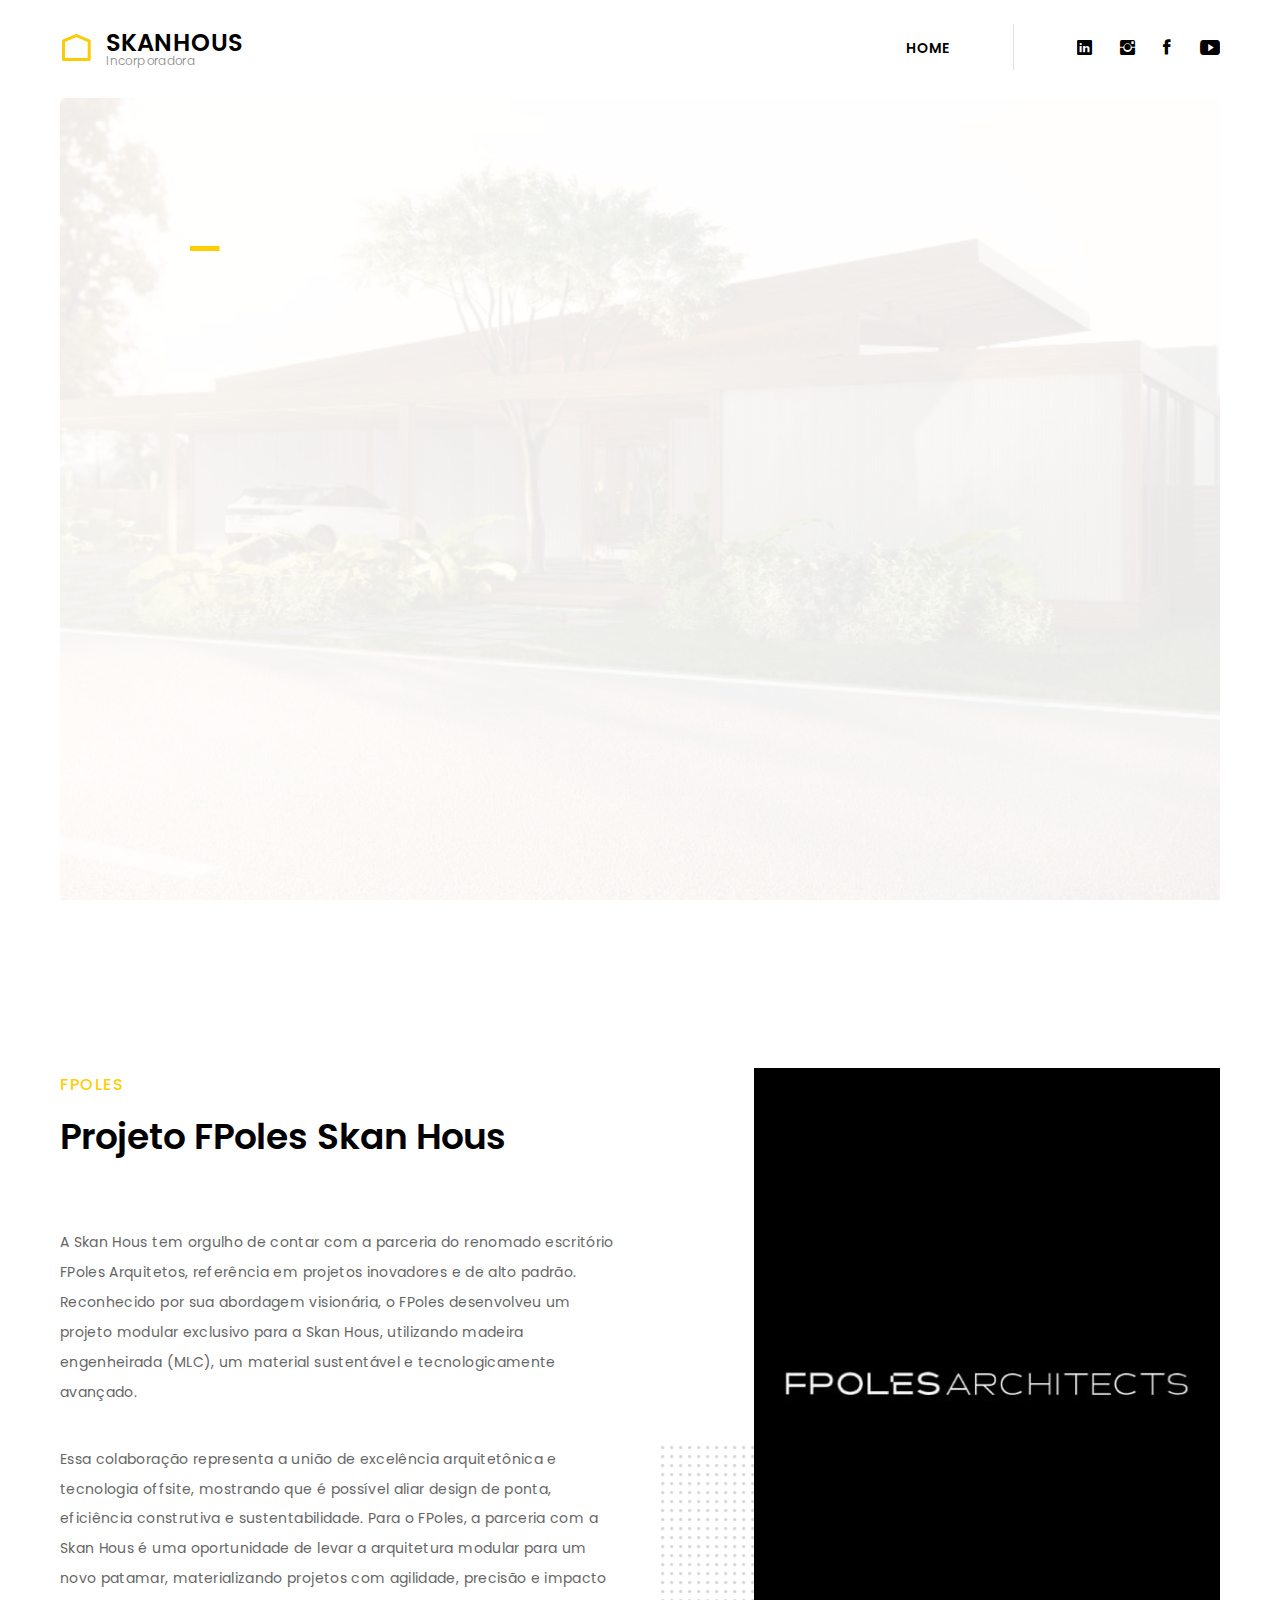
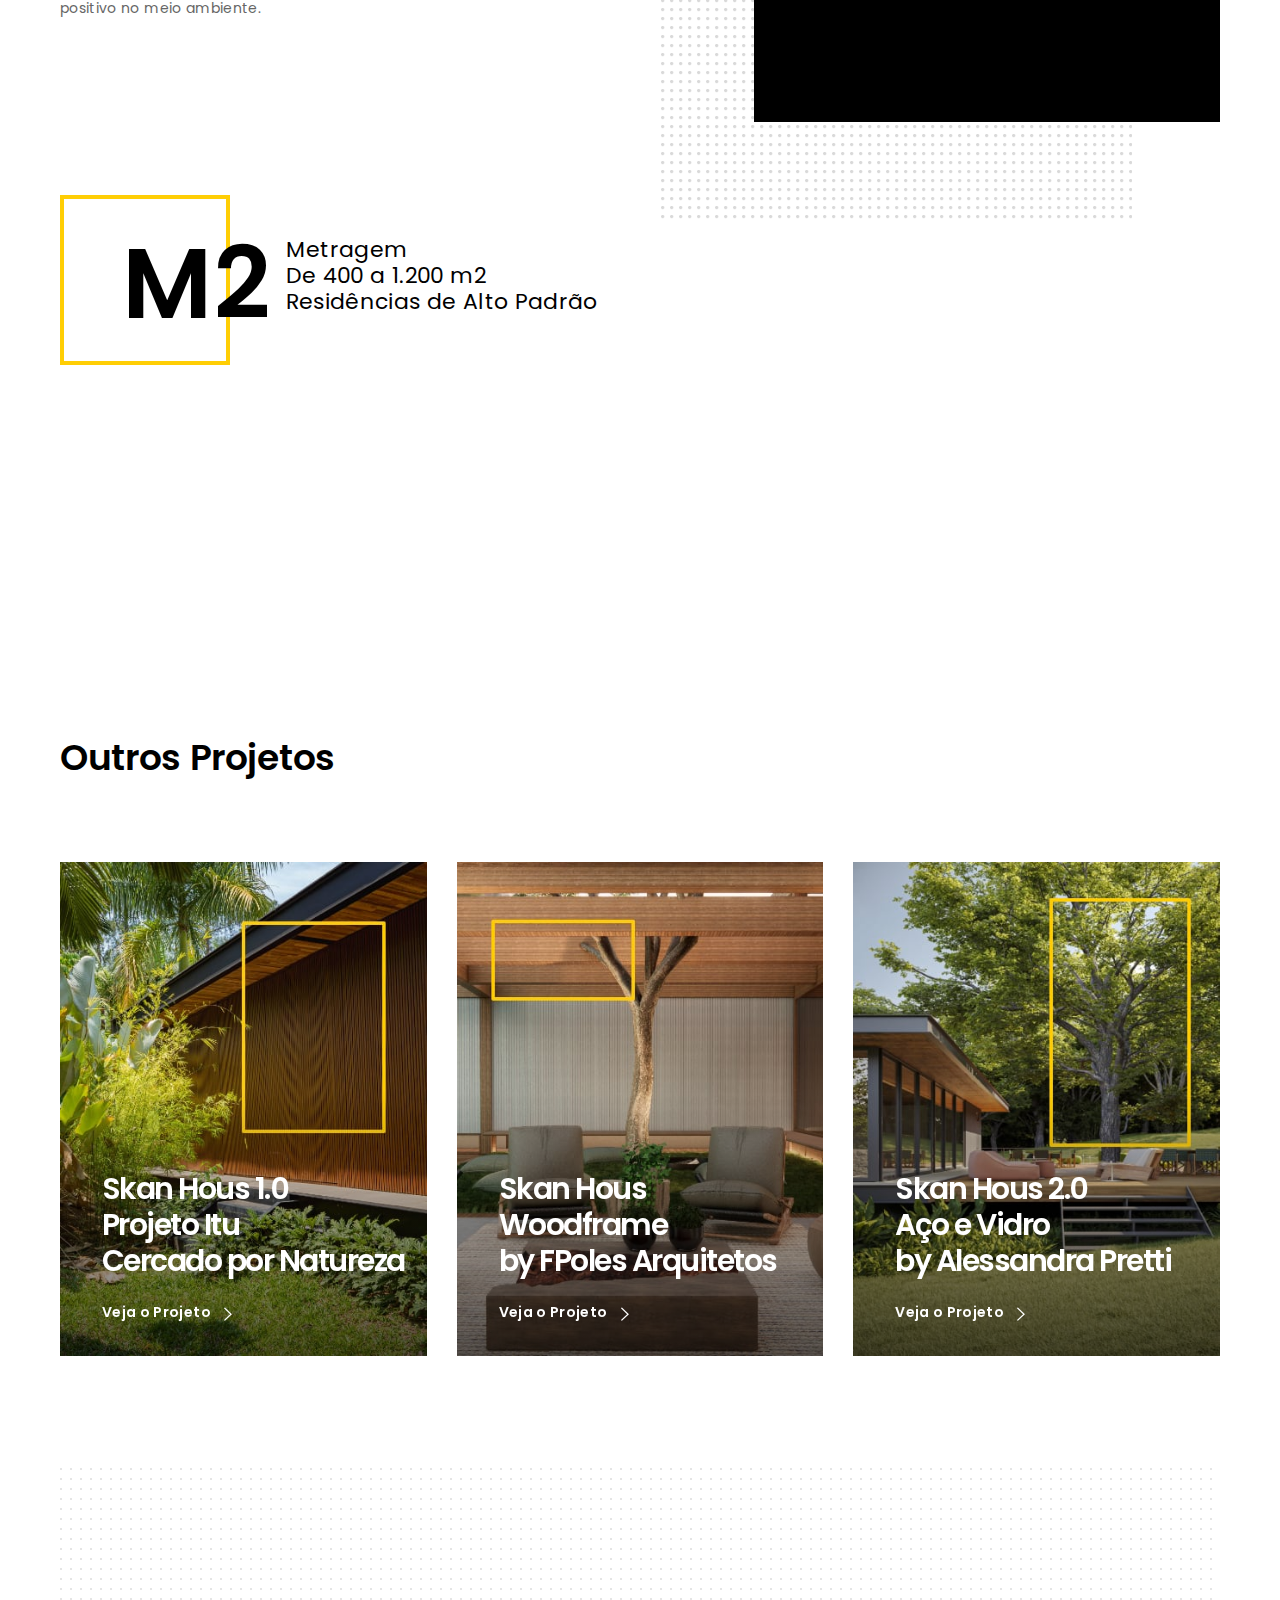
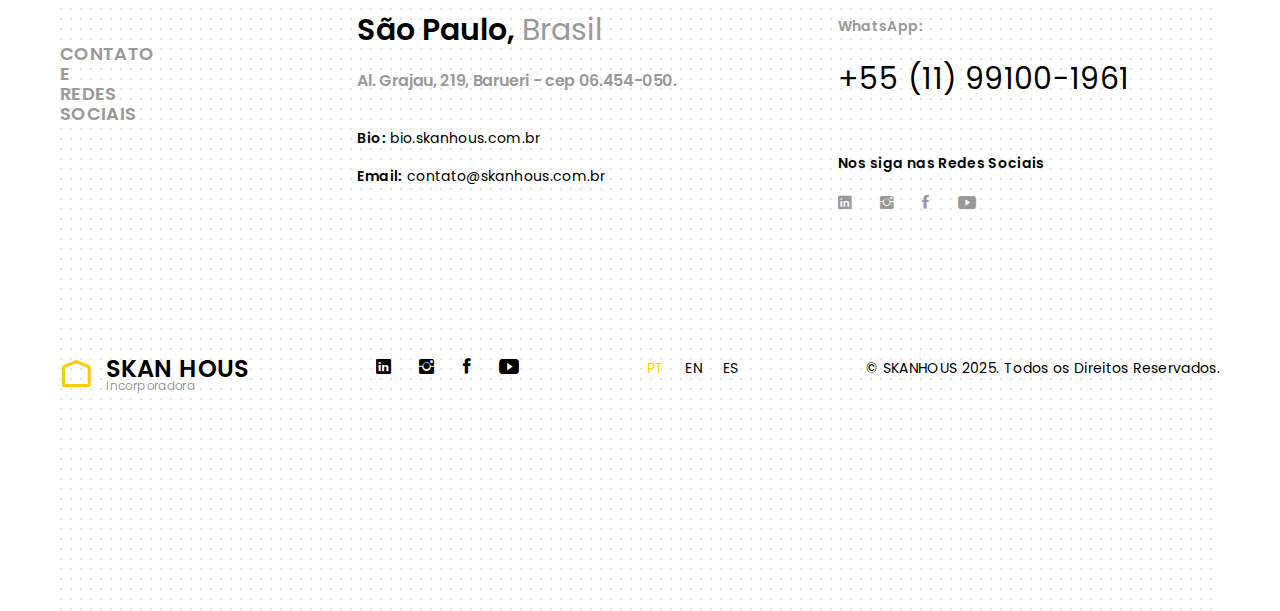
==== commit c3d09951: "Update fpoles.html" ====
--- a/fpoles.html
+++ b/fpoles.html
@@ -321,7 +321,7 @@
                 <div class="experience-border"></div>
                 <div class="experience-content">
                   <div class="experience-number">M2</div>
-                  <div class="experience-info">Metragem<br>De 400 a 1.200 m2<br>Madeira Engenheirada</div>
+                  <div class="experience-info">Metragem<br>De 400 a 1.200 m2<br>Residências de Alto Padrão</div>
                 </div>
               </div>
             </div>
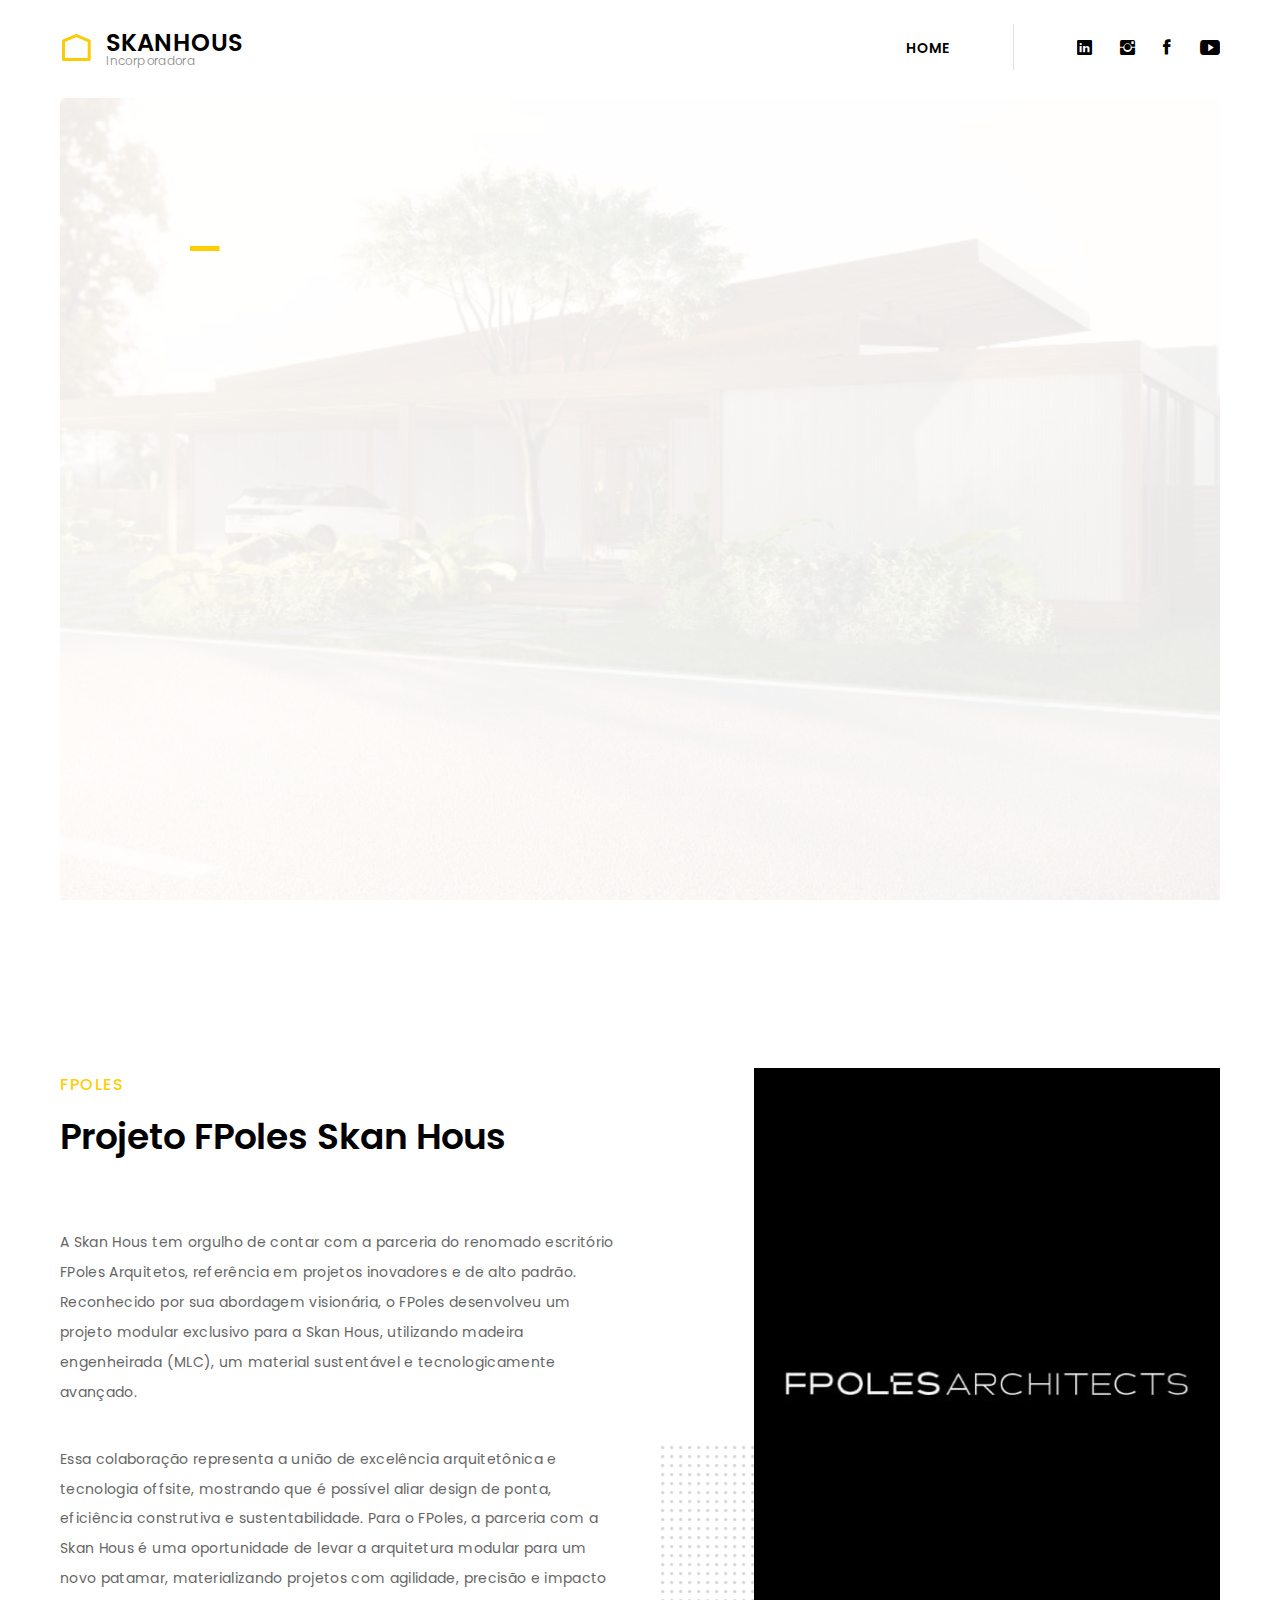
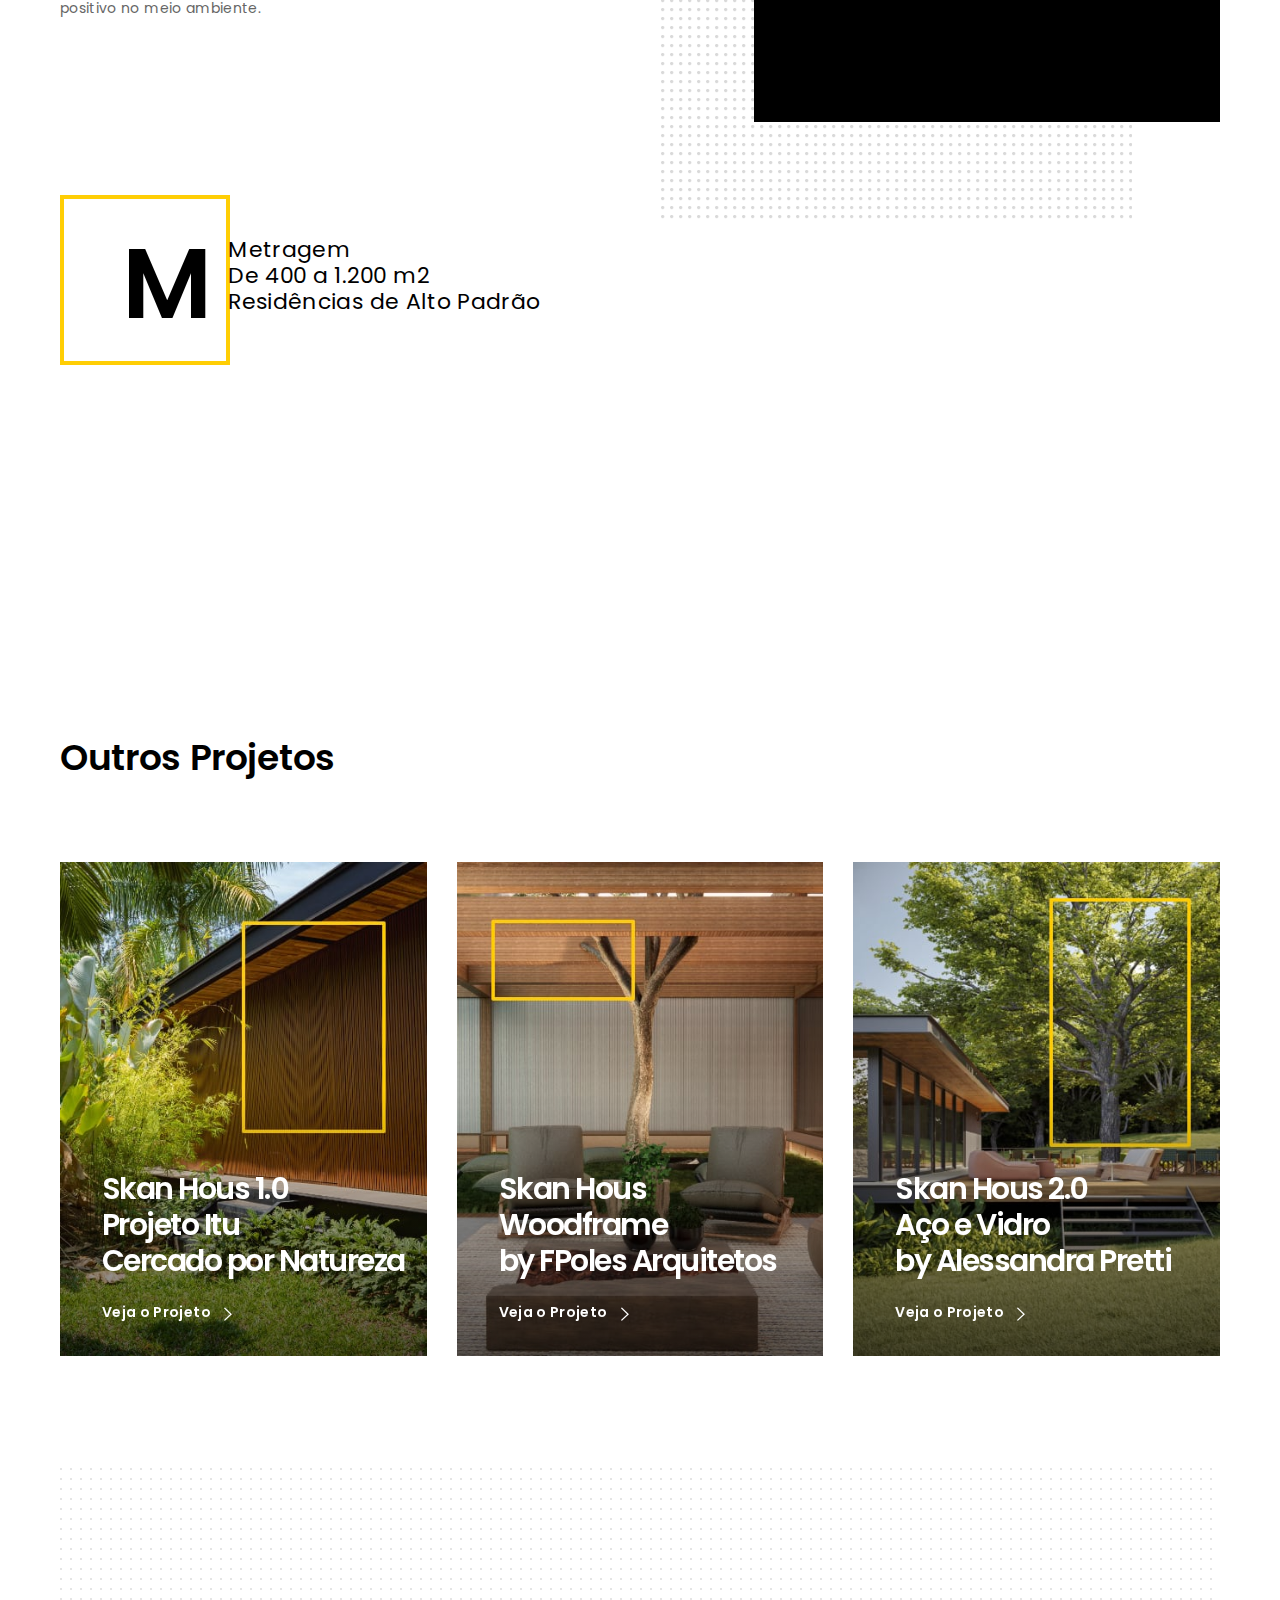
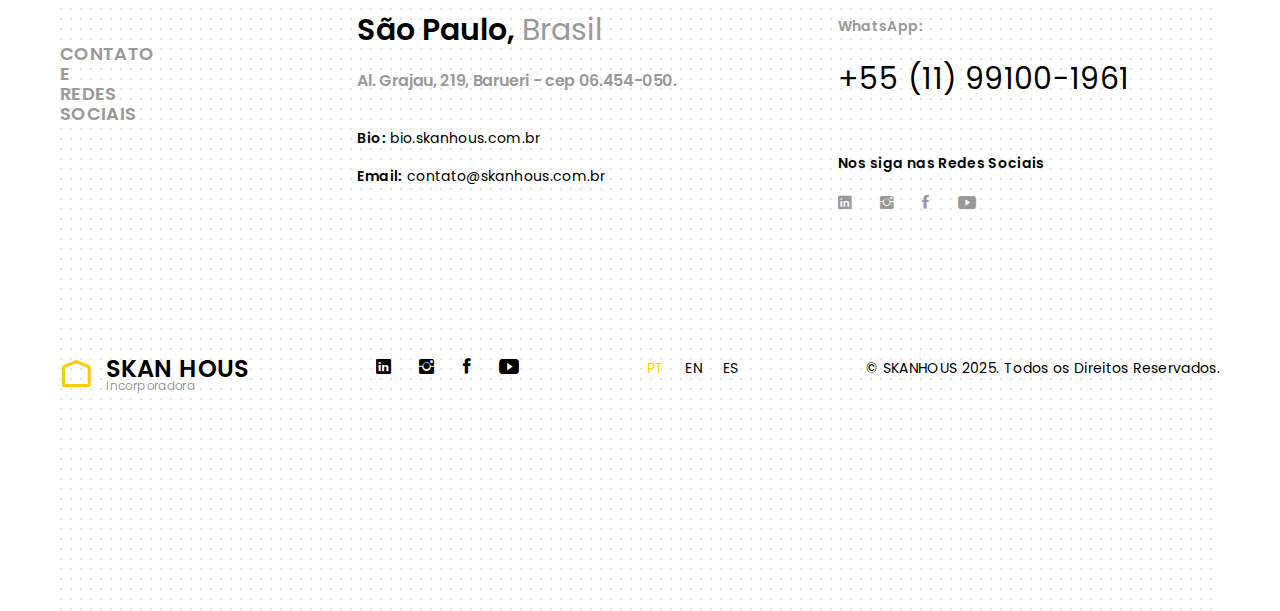
==== commit 8fa457ae: "Update fpoles.html" ====
--- a/fpoles.html
+++ b/fpoles.html
@@ -13,7 +13,7 @@
   <meta charset="utf-8">
   <meta name="viewport" content="width=device-width, initial-scale=1">
   <meta name="description" content="Skan Hous Incorporadora">
-  <meta name="author" content="Paul">
+  <meta name="author" content="Skan Hous">
 
   <!-- Favicons -->
   <link rel="shortcut icon" href="favicon.png">
@@ -79,7 +79,7 @@
     <header class="navbar boxed js-navbar">
       
       <!-- Brand -->
-      <a class="brand" href="#">
+      <a class="brand" href="https://skanhous.com.br/">
         <img alt="" src="images/brand.png">
         <div class="brand-info">
           <div class="brand-name">SKANHOUS</div>
@@ -320,7 +320,7 @@
               <div class="experience-box">
                 <div class="experience-border"></div>
                 <div class="experience-content">
-                  <div class="experience-number">M2</div>
+                  <div class="experience-number">M</div>
                   <div class="experience-info">Metragem<br>De 400 a 1.200 m2<br>Residências de Alto Padrão</div>
                 </div>
               </div>
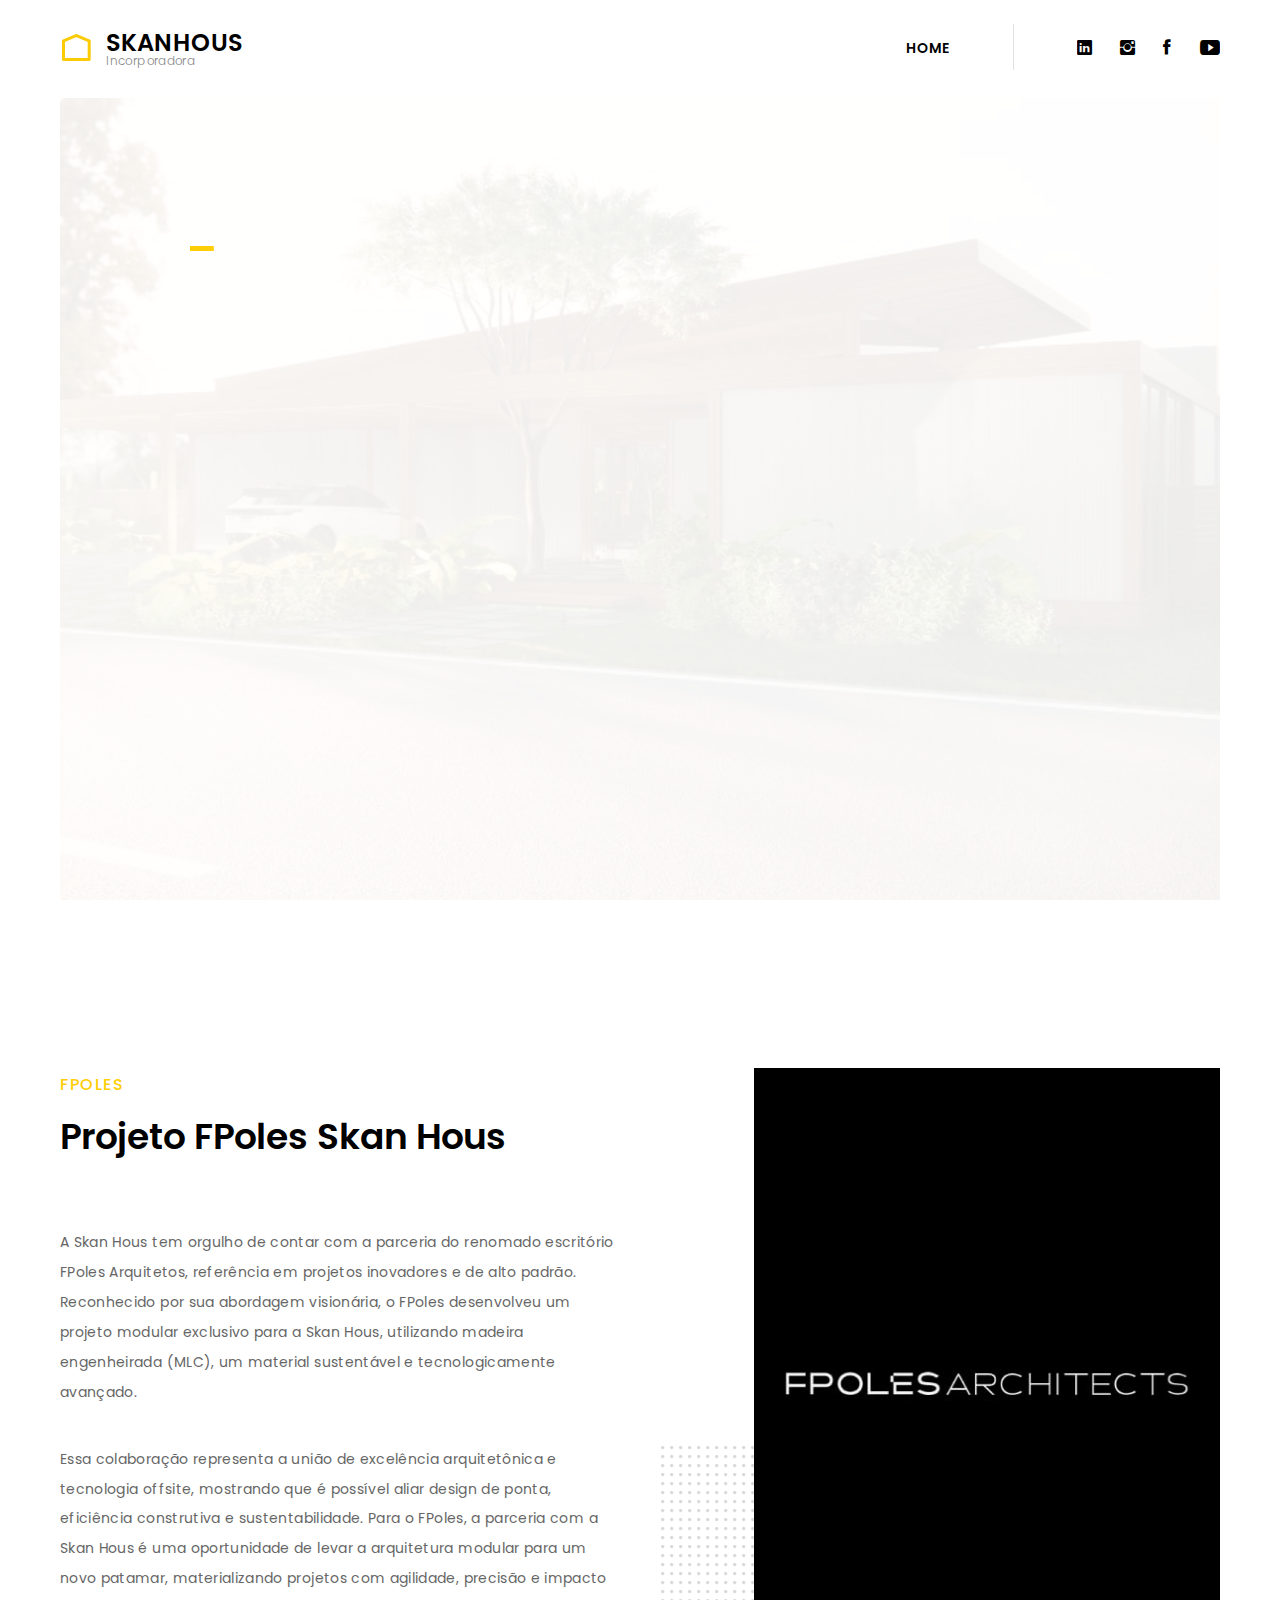
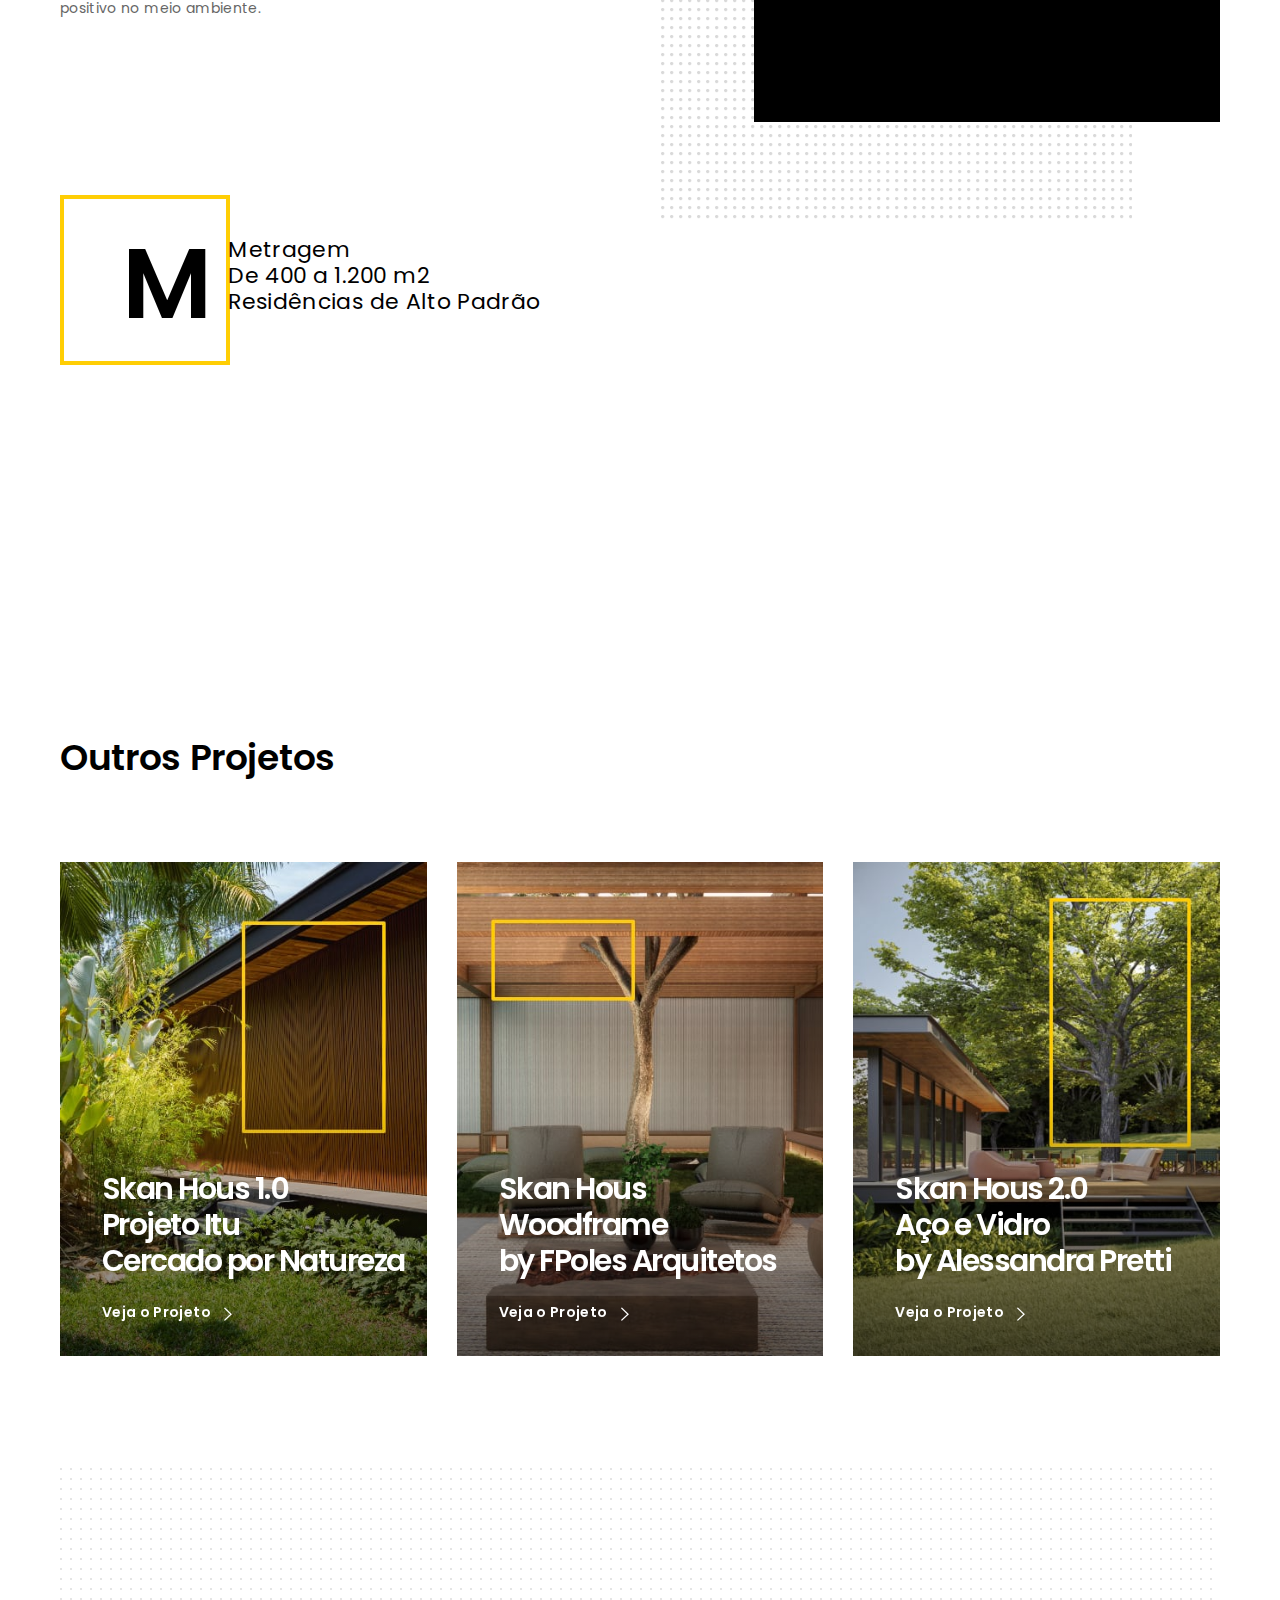
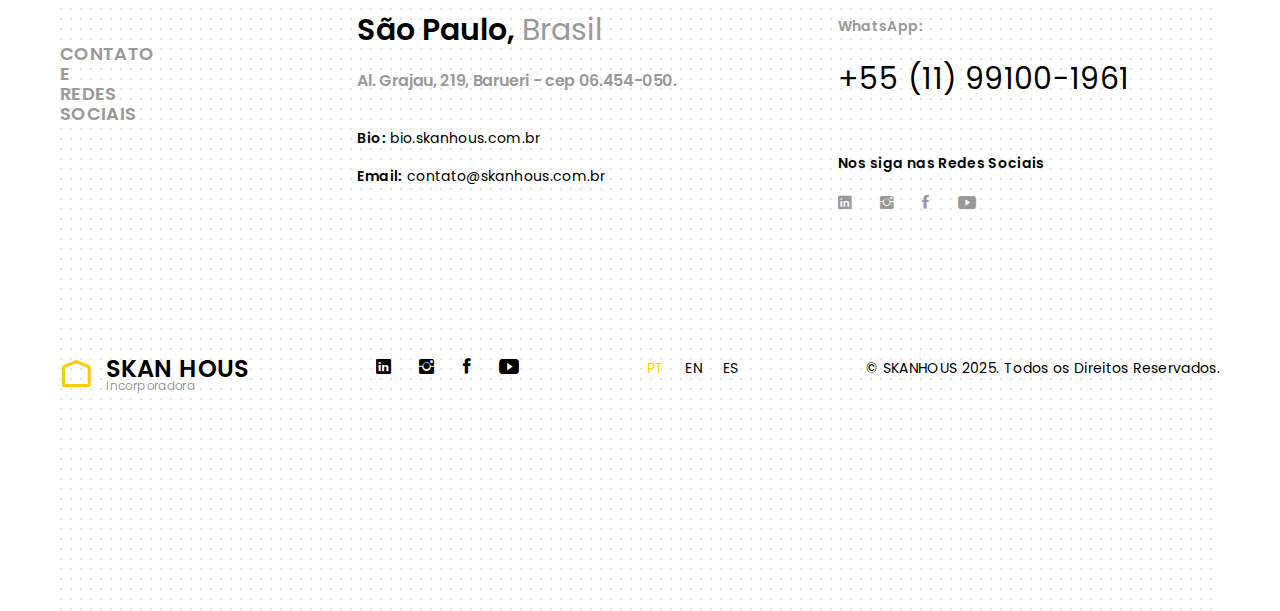
==== commit 392cab10: "Update fpoles.html" ====
--- a/fpoles.html
+++ b/fpoles.html
@@ -13,7 +13,13 @@
   <meta charset="utf-8">
   <meta name="viewport" content="width=device-width, initial-scale=1">
   <meta name="description" content="Skan Hous Incorporadora">
-  <meta name="author" content="Skan Hous">
+
+        <!-- Meta tags Open Graph -->
+    <meta property="og:title" content="Skan Hous - FPoles Arquitetos" />
+    <meta property="og:description" content="Casa Modular em Woodframe. " />
+    <meta property="og:image" content="https://skanhous.com.br/fpoles.jpg" />
+    <meta property="og:url" content="https://skanhous.com.br/fpoles" />
+    <meta property="og:type" content="website" />
 
   <!-- Favicons -->
   <link rel="shortcut icon" href="favicon.png">
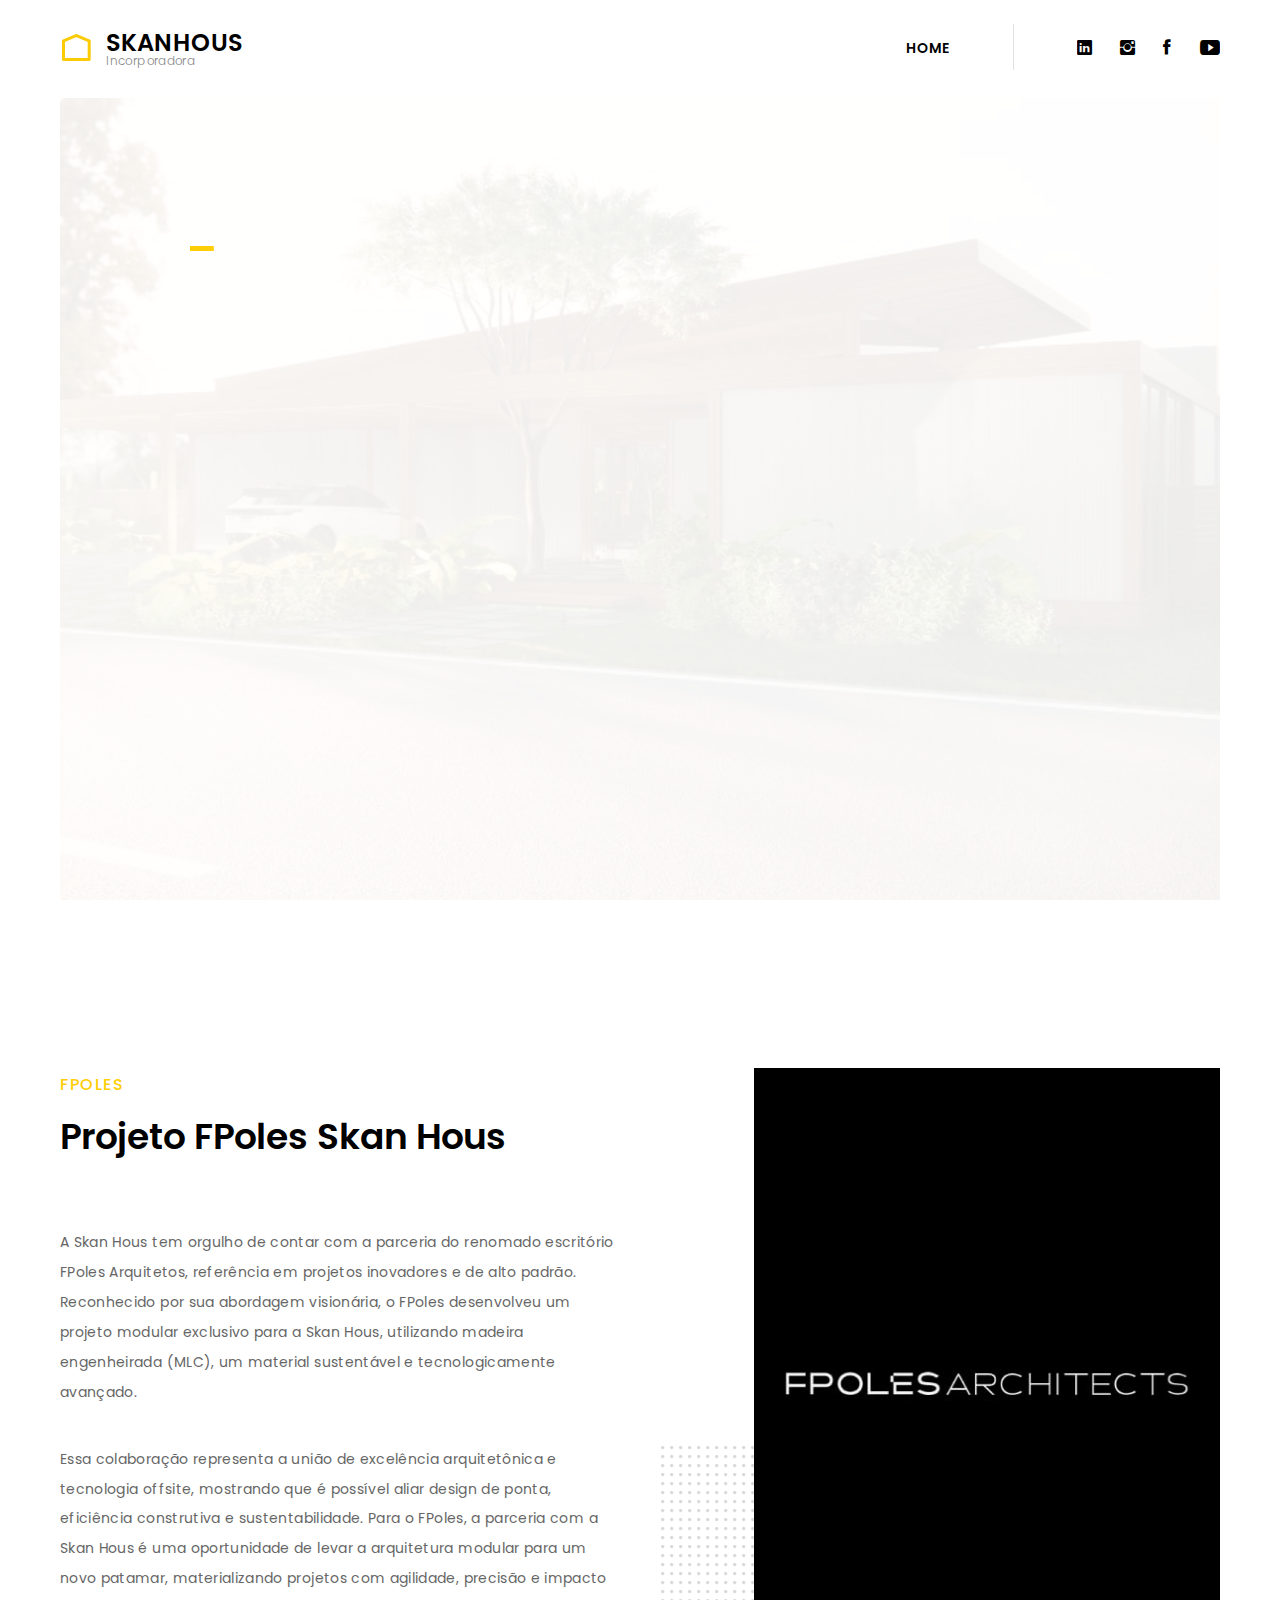
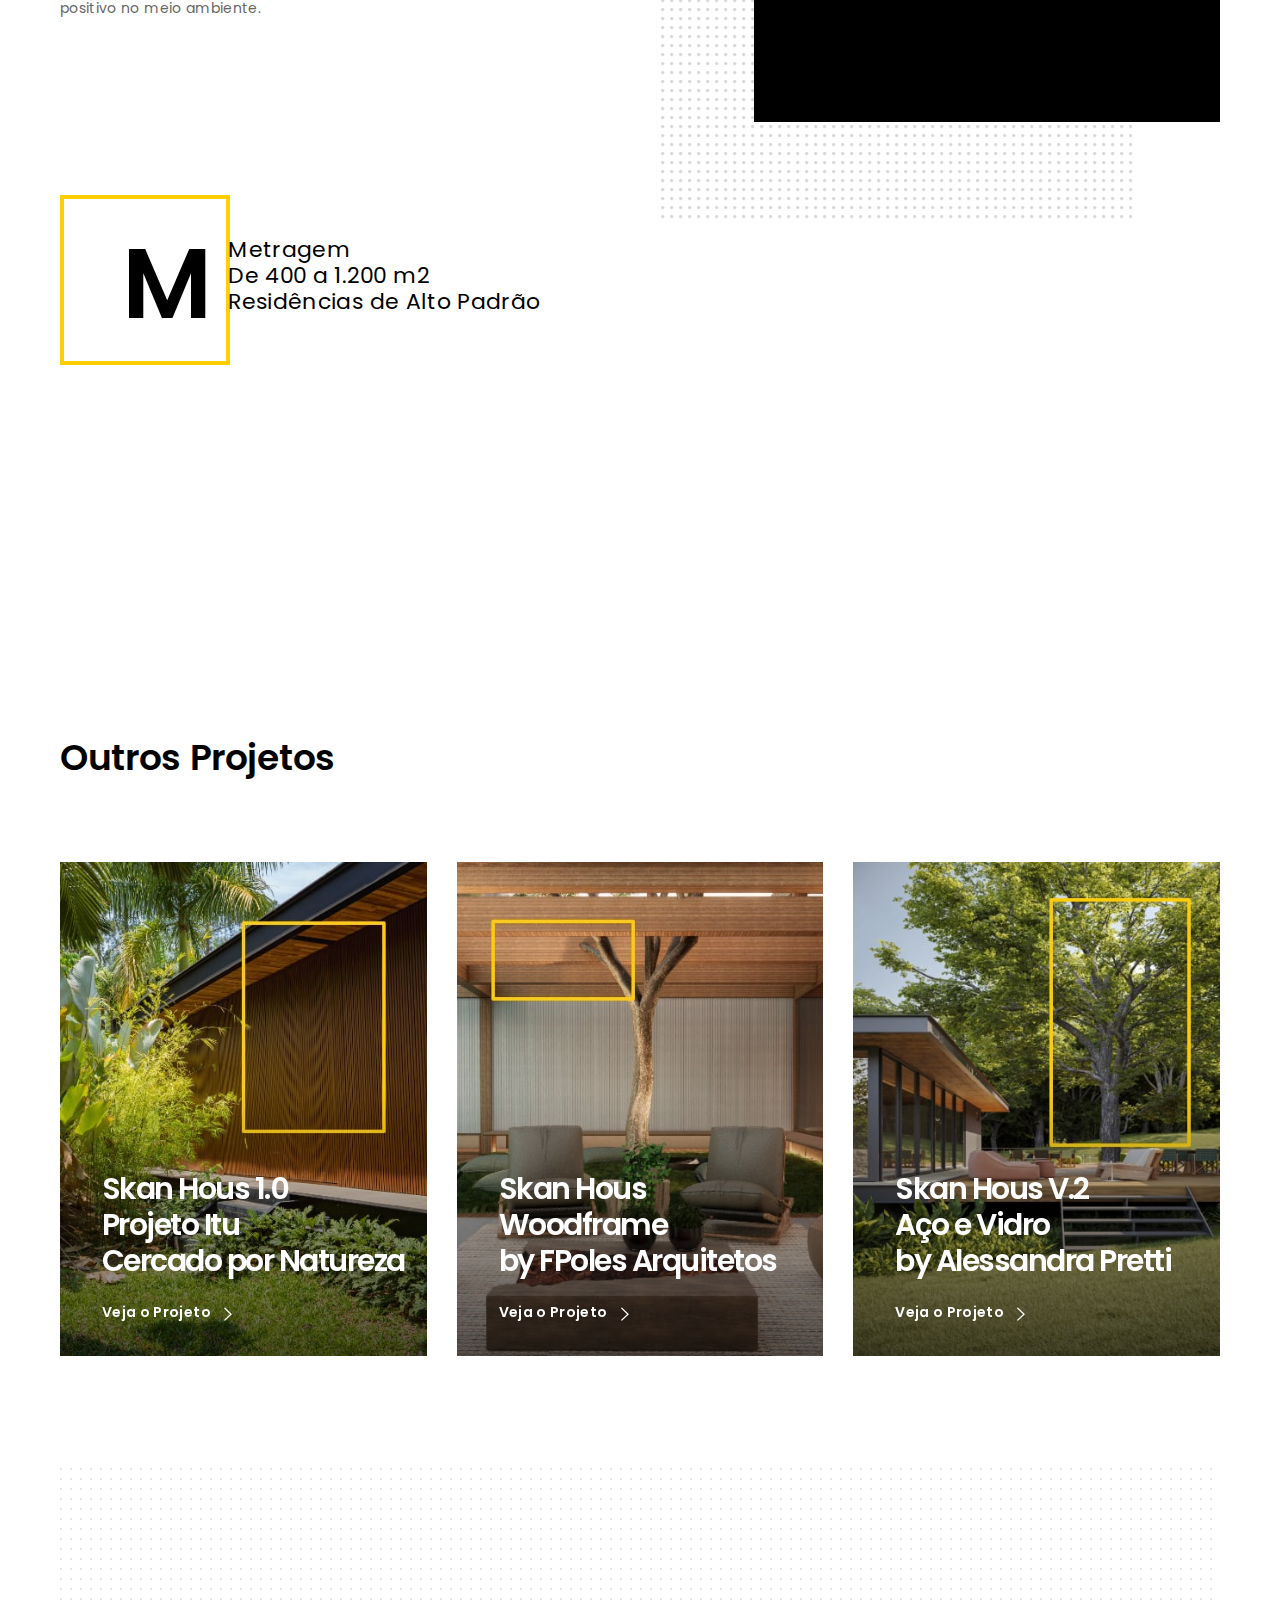
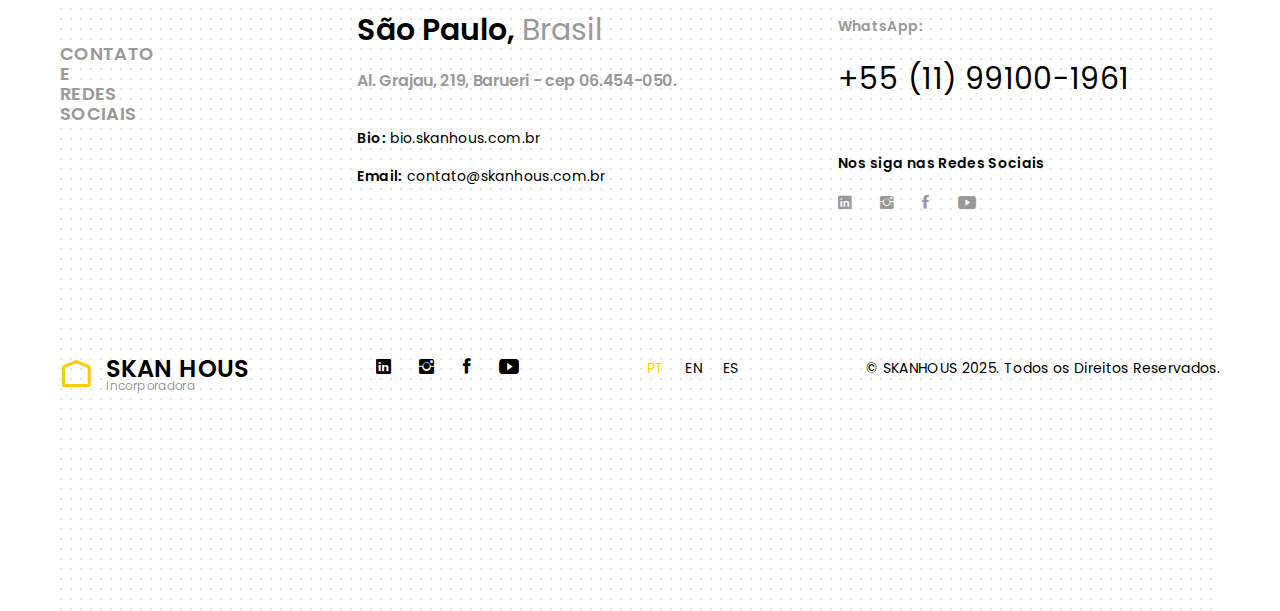
==== commit 697bf5b9: "Update fpoles.html" ====
--- a/fpoles.html
+++ b/fpoles.html
@@ -353,7 +353,7 @@
         <div class="project-carousel owl-carousel">
 
           <!-- Project Carousel Item 1 -->
-          <a href="#project1" class="project-item item-shadow popup-with-zoom-anim building">
+          <a href="https://skanhous.com.br/itu" class="project-item item-shadow">
             <img alt="" class="img-responsive" src="images/projects/1-426x574.jpg">
             <div class="project-hover">
               <div class="project-hover-content">
@@ -365,7 +365,7 @@
           </a>
           
           <!-- Project Carousel Item 2 -->
-          <a href="#project2" class="project-item item-shadow popup-with-zoom-anim building">
+          <a href="https://skanhous.com.br/fpoles" class="project-item item-shadow">
             <img alt="" class="img-responsive" src="images/projects/2-426x574.jpg">
             <div class="project-hover">
               <div class="project-hover-content">
@@ -377,11 +377,11 @@
           </a>
           
           <!-- Project Carousel Item 3 -->
-          <a href="#project3" class="project-item item-shadow popup-with-zoom-anim building">
+          <a href="https://skanhous.com.br/v2" class="project-item item-shadow">
             <img alt="" class="img-responsive" src="images/projects/3-426x574.jpg">
             <div class="project-hover">
               <div class="project-hover-content">
-                <h3 class="project-title">Skan Hous 2.0 <br>Aço e Vidro <br>by Alessandra Pretti</h3>
+                <h3 class="project-title">Skan Hous V.2 <br>Aço e Vidro <br>by Alessandra Pretti</h3>
                 <p class="project-description">Após o sucesso da versão 1.0, o escritório Elevare da arquiteta Alessandra Pretti desenvolveu a versão 2.0. Os espaços foram otimizados e o Módulo Quartos ganhou espaços para deixar a família e seus convidados a vontade. </p>
               </div>
             </div>
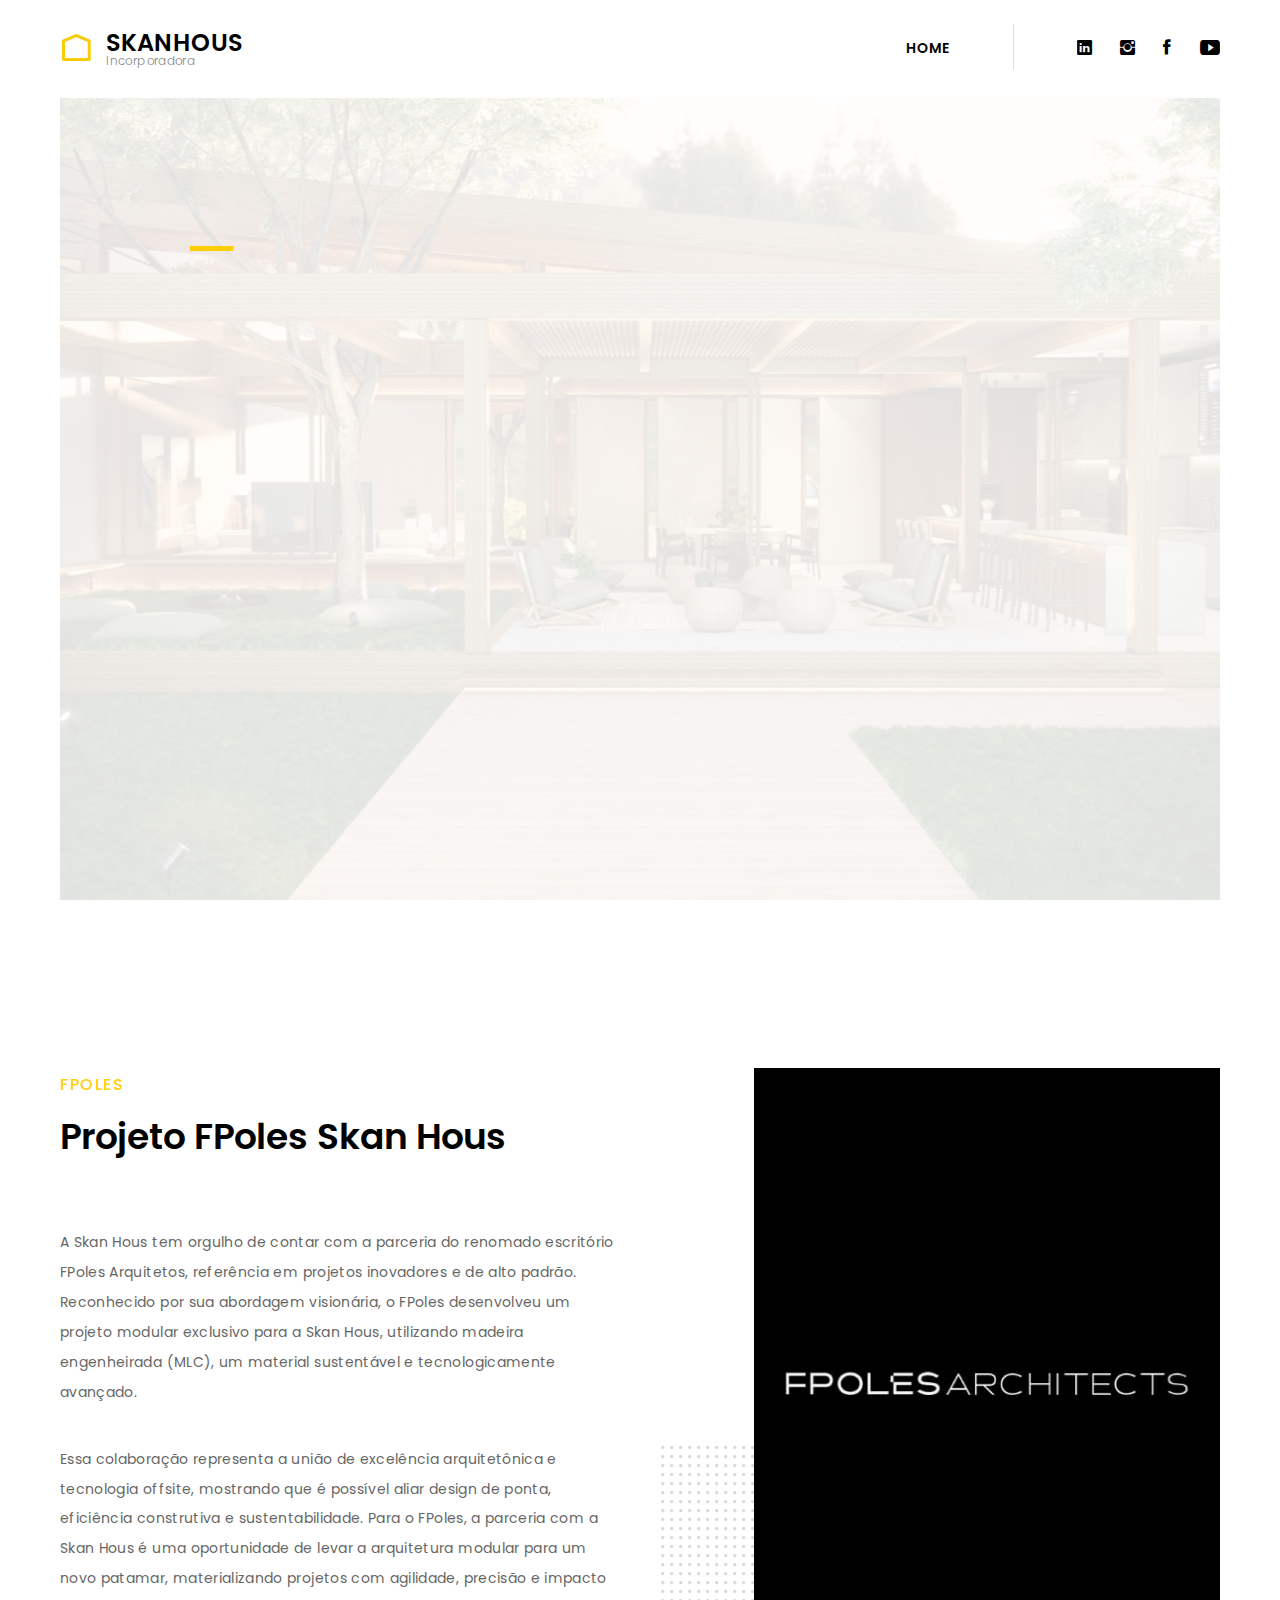
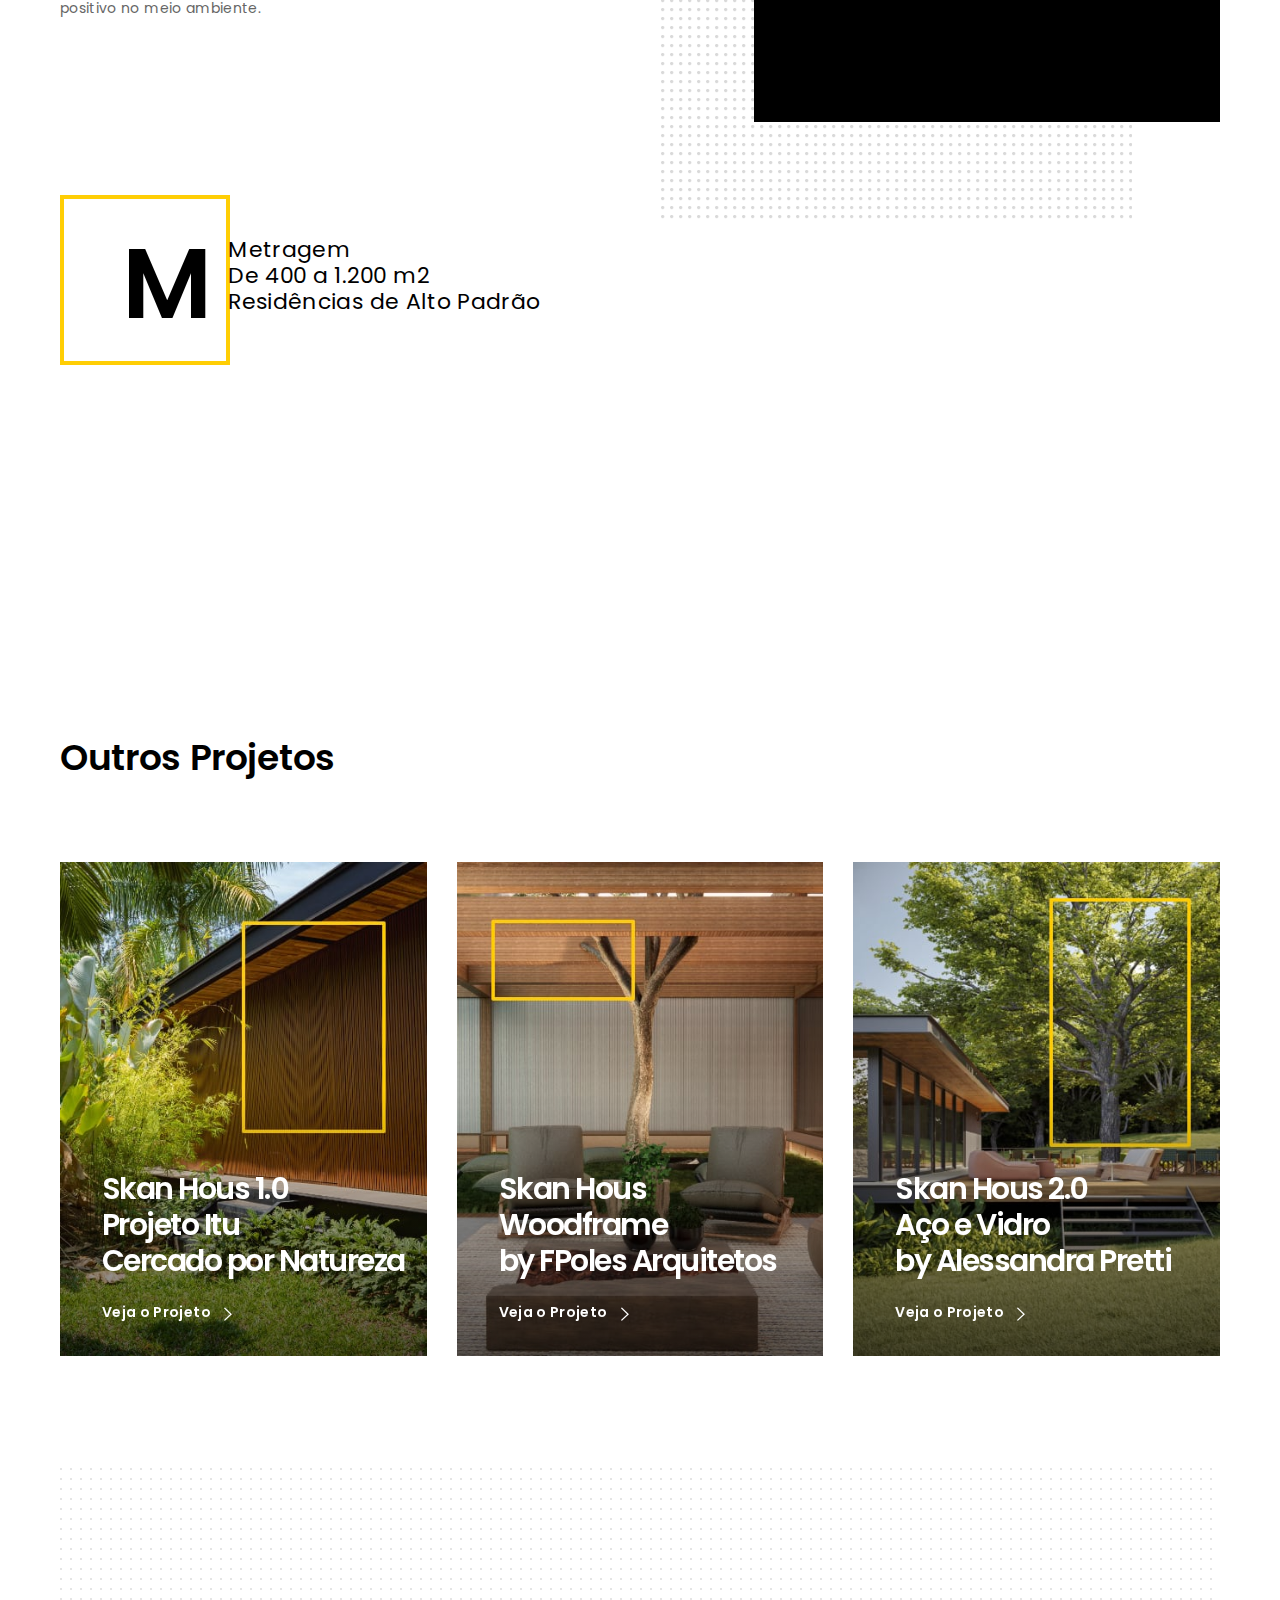
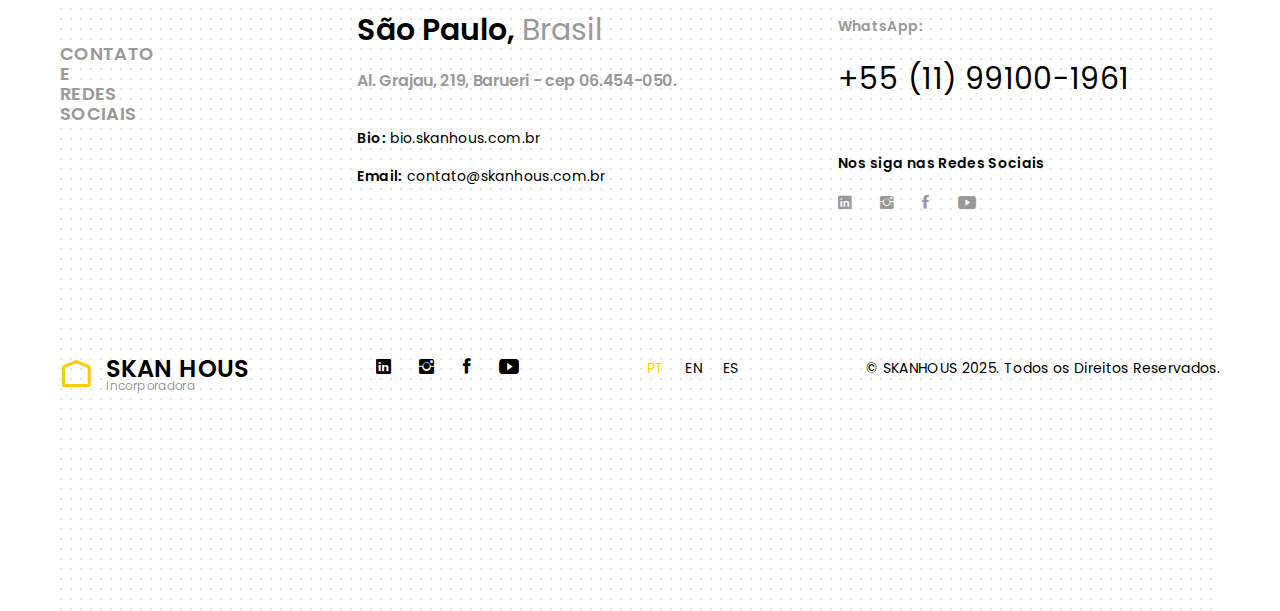
==== commit 8086986a: "Revert "Update fpoles.html"" ====
--- a/fpoles.html
+++ b/fpoles.html
@@ -353,7 +353,7 @@
         <div class="project-carousel owl-carousel">
 
           <!-- Project Carousel Item 1 -->
-          <a href="https://skanhous.com.br/itu" class="project-item item-shadow">
+          <a href="#project1" class="project-item item-shadow popup-with-zoom-anim building">
             <img alt="" class="img-responsive" src="images/projects/1-426x574.jpg">
             <div class="project-hover">
               <div class="project-hover-content">
@@ -365,7 +365,7 @@
           </a>
           
           <!-- Project Carousel Item 2 -->
-          <a href="https://skanhous.com.br/fpoles" class="project-item item-shadow">
+          <a href="#project2" class="project-item item-shadow popup-with-zoom-anim building">
             <img alt="" class="img-responsive" src="images/projects/2-426x574.jpg">
             <div class="project-hover">
               <div class="project-hover-content">
@@ -377,11 +377,11 @@
           </a>
           
           <!-- Project Carousel Item 3 -->
-          <a href="https://skanhous.com.br/v2" class="project-item item-shadow">
+          <a href="#project3" class="project-item item-shadow popup-with-zoom-anim building">
             <img alt="" class="img-responsive" src="images/projects/3-426x574.jpg">
             <div class="project-hover">
               <div class="project-hover-content">
-                <h3 class="project-title">Skan Hous V.2 <br>Aço e Vidro <br>by Alessandra Pretti</h3>
+                <h3 class="project-title">Skan Hous 2.0 <br>Aço e Vidro <br>by Alessandra Pretti</h3>
                 <p class="project-description">Após o sucesso da versão 1.0, o escritório Elevare da arquiteta Alessandra Pretti desenvolveu a versão 2.0. Os espaços foram otimizados e o Módulo Quartos ganhou espaços para deixar a família e seus convidados a vontade. </p>
               </div>
             </div>
